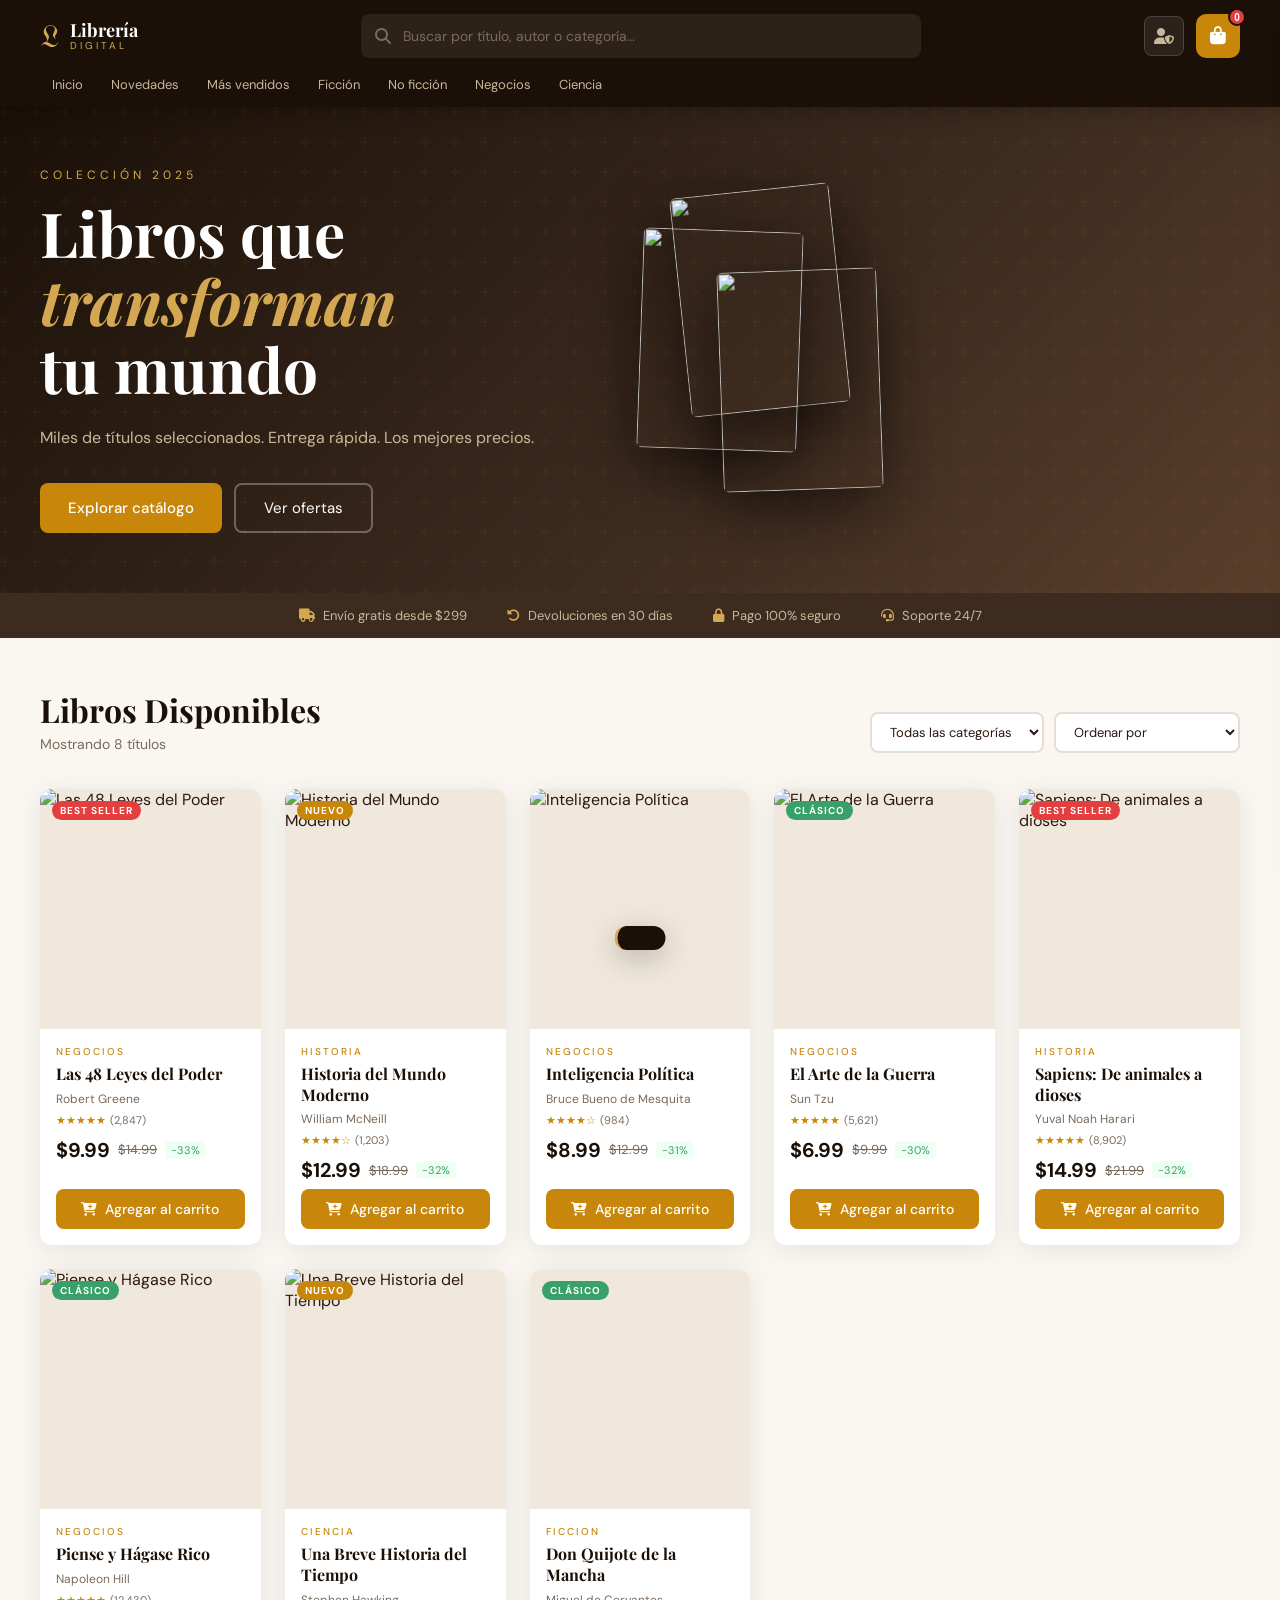
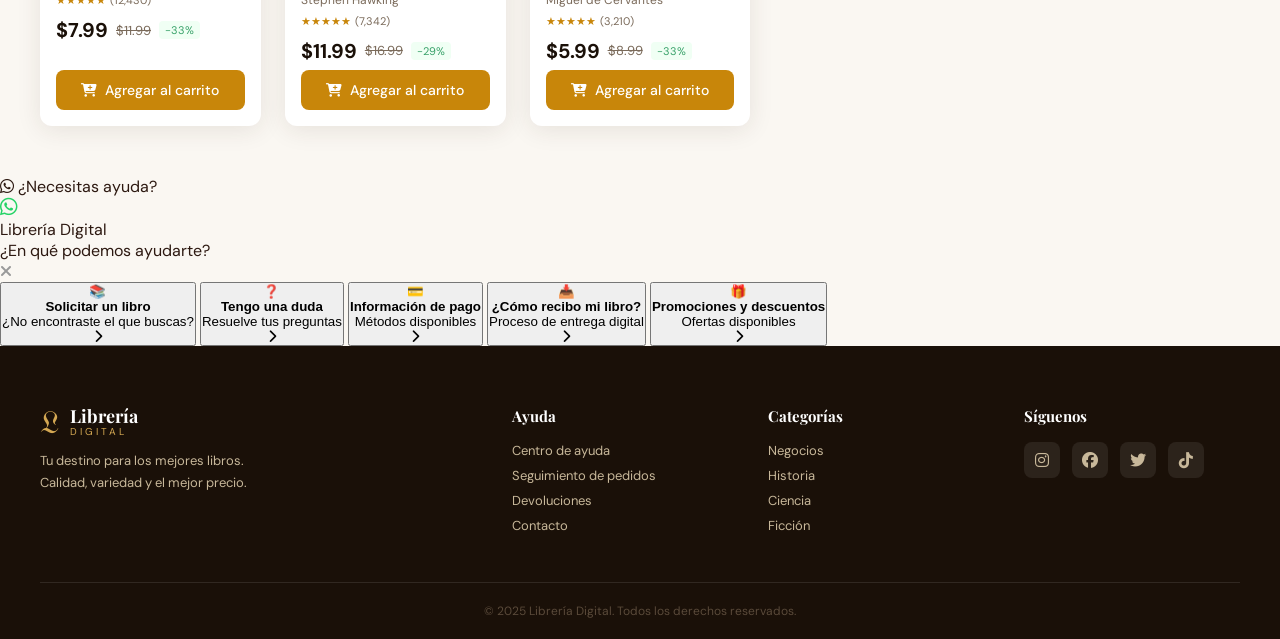
==== index.html @ b7dc89ea "Update index.html" ====
<!DOCTYPE html>
<html lang="es">
<head>
  <meta charset="UTF-8" />
  <meta name="viewport" content="width=device-width, initial-scale=1.0" />
  <title>Librería Digital — Libros Selectos</title>
  <link rel="stylesheet" href="style.css" />
  <link rel="stylesheet" href="https://cdnjs.cloudflare.com/ajax/libs/font-awesome/6.5.0/css/all.min.css" />
  <link href="https://fonts.googleapis.com/css2?family=Playfair+Display:ital,wght@0,400;0,700;1,400&family=DM+Sans:wght@300;400;500&display=swap" rel="stylesheet" />
</head>
<body>

  <!-- HEADER -->
  <header id="header">
    <div class="header-inner">
      <div class="logo">
        <span class="logo-icon">𝔏</span>
        <div class="logo-text">
          <span class="logo-main">Librería</span>
          <span class="logo-sub">Digital</span>
        </div>
      </div>

      <div class="search-bar">
        <i class="fa fa-search search-icon"></i>
        <input type="text" id="searchInput" placeholder="Buscar por título, autor o categoría…" oninput="filtrarLibros()" />
      </div>

      <div class="header-actions">
        <button class="admin-btn" onclick="abrirLogin()" title="Panel Admin">
          <i class="fa fa-user-shield"></i>
        </button>
        <button class="cart-btn" onclick="toggleCarrito()">
          <i class="fa fa-shopping-bag"></i>
          <span class="cart-badge" id="contador">0</span>
        </button>
      </div>
    </div>

    <nav class="nav-bar">
      <a href="#">Inicio</a>
      <a href="#">Novedades</a>
      <a href="#">Más vendidos</a>
      <a href="#">Ficción</a>
      <a href="#">No ficción</a>
      <a href="#">Negocios</a>
      <a href="#">Ciencia</a>
    </nav>
  </header>

  <!-- HERO BANNER -->
  <section class="hero">
    <div class="hero-content">
      <p class="hero-eyebrow">Colección 2025</p>
      <h1 class="hero-title">Libros que<br /><em>transforman</em><br />tu mundo</h1>
      <p class="hero-desc">Miles de títulos seleccionados. Entrega rápida. Los mejores precios.</p>
      <div class="hero-cta">
        <button class="btn-primary" onclick="scrollCatalogo()">Explorar catálogo</button>
        <button class="btn-ghost">Ver ofertas</button>
      </div>
    </div>
    <div class="hero-visual">
      <div class="book-stack">
        <img src="https://images-na.ssl-images-amazon.com/images/I/51NKhnjhpGL.jpg" class="stack-1" alt="" />
        <img src="https://images-na.ssl-images-amazon.com/images/I/41xShlnTZTL.jpg" class="stack-2" alt="" />
        <img src="https://images-na.ssl-images-amazon.com/images/I/41j-s9fHJcL.jpg" class="stack-3" alt="" />
      </div>
    </div>
  </section>

  <!-- BADGES -->
  <div class="badges-bar">
    <div class="badge-item"><i class="fa fa-truck"></i> Envío gratis desde $299</div>
    <div class="badge-item"><i class="fa fa-rotate-left"></i> Devoluciones en 30 días</div>
    <div class="badge-item"><i class="fa fa-lock"></i> Pago 100% seguro</div>
    <div class="badge-item"><i class="fa fa-headset"></i> Soporte 24/7</div>
  </div>

  <!-- CATALOGO -->
  <section class="catalogo" id="catalogo">
    <div class="catalogo-header">
      <div>
        <h2 class="section-title">Libros Disponibles</h2>
        <p class="section-sub" id="resultado-busqueda">Mostrando todos los títulos</p>
      </div>
      <div class="filtros">
        <select onchange="filtrarCategoria(this.value)">
          <option value="all">Todas las categorías</option>
          <option value="negocios">Negocios</option>
          <option value="historia">Historia</option>
          <option value="ciencia">Ciencia</option>
          <option value="ficcion">Ficción</option>
        </select>
        <select onchange="ordenar(this.value)">
          <option value="">Ordenar por</option>
          <option value="precio-asc">Precio: menor a mayor</option>
          <option value="precio-desc">Precio: mayor a menor</option>
          <option value="nombre">Nombre A-Z</option>
        </select>
      </div>
    </div>

    <div class="grid" id="grid-libros">
      <!-- Tarjetas generadas por JS -->
    </div>
  </section>

  <!-- CARRITO LATERAL -->
  <div class="cart-overlay" id="cartOverlay" onclick="toggleCarrito()"></div>
  <aside class="carrito-panel" id="carritoPanel">
    <div class="carrito-header">
      <h3><i class="fa fa-shopping-bag"></i> Tu carrito</h3>
      <button class="close-cart" onclick="toggleCarrito()"><i class="fa fa-times"></i></button>
    </div>
    <div class="carrito-items" id="carritoItems">
      <div class="carrito-vacio">
        <i class="fa fa-book-open"></i>
        <p>Tu carrito está vacío</p>
        <span>Agrega libros para comenzar</span>
      </div>
    </div>
    <div class="carrito-footer" id="carritoFooter" style="display:none">
      <div class="subtotal-row">
        <span>Subtotal</span>
        <span id="subtotal">$0.00</span>
      </div>
      <div class="subtotal-row">
        <span>Envío</span>
        <span id="envio-txt">Gratis</span>
      </div>
      <div class="subtotal-row total-row">
        <span>Total</span>
        <span id="total">$0.00</span>
      </div>
      <button class="btn-checkout" onclick="checkout()">
        Proceder al pago <i class="fa fa-arrow-right"></i>
      </button>
      <button class="btn-vaciar" onclick="vaciarCarrito()">Vaciar carrito</button>
    </div>
  </aside>

  <!-- MODAL VISTA PREVIA LIBRO -->
  <div class="modal-overlay" id="previaOverlay" onclick="cerrarPrevia()"></div>
  <div class="modal previa-modal" id="previaModal">
    <button class="modal-close previa-close" onclick="cerrarPrevia()"><i class="fa fa-times"></i></button>
    <div class="previa-inner">
      <div class="previa-img-col">
        <img id="previa-img" src="" alt="" />
        <div class="previa-badge-wrap" id="previa-badge-wrap"></div>
      </div>
      <div class="previa-info-col">
        <span class="previa-cat" id="previa-cat"></span>
        <h2 class="previa-titulo" id="previa-titulo"></h2>
        <p class="previa-autor" id="previa-autor"></p>
        <div class="previa-estrellas" id="previa-estrellas"></div>
        <div class="previa-precios">
          <span class="precio-actual" id="previa-precio"></span>
          <span class="precio-original" id="previa-precio-orig"></span>
          <span class="precio-ahorro" id="previa-ahorro"></span>
        </div>
        <div class="previa-divider"></div>
        <p class="previa-desc-label"><i class="fa fa-book-open"></i> Acerca de este libro</p>
        <p class="previa-resena" id="previa-resena"></p>
        <div class="previa-acciones">
          <button class="btn-agregar previa-btn-agregar" id="previa-btn-agregar">
            <i class="fa fa-cart-plus"></i> Agregar al carrito
          </button>
          <button class="btn-ghost previa-btn-ayuda" onclick="abrirAyuda()">
            <i class="fab fa-whatsapp"></i> Preguntar por este libro
          </button>
        </div>
        <div class="previa-digital-note">
          <i class="fa fa-bolt"></i> Entrega digital inmediata tras confirmar pago
        </div>
      </div>
    </div>
  </div>

  <!-- BOTÓN FLOTANTE AYUDA -->
  <div class="help-bubble" id="helpBubble" onclick="toggleAyuda()">
    <i class="fab fa-whatsapp"></i>
    <span class="help-label">¿Necesitas ayuda?</span>
  </div>

  <!-- MENÚ AYUDA -->
  <div class="help-menu" id="helpMenu">
    <div class="help-menu-header">
      <i class="fab fa-whatsapp" style="color:#25d366;font-size:20px"></i>
      <div>
        <p class="help-menu-title">Librería Digital</p>
        <p class="help-menu-sub">¿En qué podemos ayudarte?</p>
      </div>
      <button onclick="toggleAyuda()" style="background:none;border:none;cursor:pointer;color:#999;font-size:16px;margin-left:auto"><i class="fa fa-times"></i></button>
    </div>
    <div class="help-opciones">
      <button class="help-opcion" onclick="enviarAyuda('solicitar')">
        <span class="help-opcion-icon">📚</span>
        <div><strong>Solicitar un libro</strong><p>¿No encontraste el que buscas?</p></div>
        <i class="fa fa-chevron-right"></i>
      </button>
      <button class="help-opcion" onclick="enviarAyuda('duda')">
        <span class="help-opcion-icon">❓</span>
        <div><strong>Tengo una duda</strong><p>Resuelve tus preguntas</p></div>
        <i class="fa fa-chevron-right"></i>
      </button>
      <button class="help-opcion" onclick="enviarAyuda('pago')">
        <span class="help-opcion-icon">💳</span>
        <div><strong>Información de pago</strong><p>Métodos disponibles</p></div>
        <i class="fa fa-chevron-right"></i>
      </button>
      <button class="help-opcion" onclick="enviarAyuda('entrega')">
        <span class="help-opcion-icon">📥</span>
        <div><strong>¿Cómo recibo mi libro?</strong><p>Proceso de entrega digital</p></div>
        <i class="fa fa-chevron-right"></i>
      </button>
      <button class="help-opcion" onclick="enviarAyuda('promo')">
        <span class="help-opcion-icon">🎁</span>
        <div><strong>Promociones y descuentos</strong><p>Ofertas disponibles</p></div>
        <i class="fa fa-chevron-right"></i>
      </button>
    </div>
  </div>

  <!-- CHECKOUT MODAL -->
  <div class="modal-overlay" id="checkoutOverlay" onclick="cerrarCheckout()"></div>
  <div class="modal" id="checkoutModal" style="width:440px">
    <div class="modal-header">
      <h3><i class="fab fa-whatsapp" style="color:#25d366"></i> Confirmar pedido</h3>
      <button class="modal-close" onclick="cerrarCheckout()"><i class="fa fa-times"></i></button>
    </div>
    <div class="modal-body">

      <p style="font-size:13px;color:var(--text-muted);margin-bottom:18px">
        Completa tus datos y te enviaremos el pedido por WhatsApp. Nosotros te responderemos con los datos de pago.
      </p>

      <div style="display:flex;flex-direction:column;gap:12px">
        <div class="field-group">
          <label>Tu nombre completo *</label>
          <input type="text" id="co-nombre" placeholder="Ej: Juan García" />
        </div>
        <div class="field-group">
          <label>Tu número de WhatsApp *</label>
          <input type="tel" id="co-telefono" placeholder="Ej: 5512345678" />
        </div>
        <div class="field-group">
          <label>Ciudad / Estado</label>
          <input type="text" id="co-ciudad" placeholder="Ej: Ciudad de México" />
        </div>
        <div class="field-group">
          <label>Nota adicional (opcional)</label>
          <input type="text" id="co-nota" placeholder="Ej: Envío urgente, etc." />
        </div>
      </div>

      <!-- Resumen rápido -->
      <div class="checkout-resumen" id="checkout-resumen"></div>

      <p id="co-error" style="display:none;color:#e53e3e;font-size:13px;margin-top:8px">
        <i class="fa fa-circle-exclamation"></i> Por favor completa tu nombre y WhatsApp
      </p>

      <button class="btn-whatsapp" onclick="enviarPedidoWhatsapp()">
        <i class="fab fa-whatsapp"></i> Enviar pedido por WhatsApp
      </button>
      <p style="font-size:11px;color:var(--text-muted);text-align:center;margin-top:8px">
        Se abrirá WhatsApp con tu pedido listo para enviar
      </p>
    </div>
  </div>

  <!-- LOGIN ADMIN -->
  <div class="modal-overlay" id="loginOverlay" onclick="cerrarLogin()"></div>
  <div class="modal" id="loginModal">
    <div class="modal-header">
      <h3><i class="fa fa-lock"></i> Acceso Administrador</h3>
      <button class="modal-close" onclick="cerrarLogin()"><i class="fa fa-times"></i></button>
    </div>
    <div class="modal-body">
      <div class="field-group">
        <label>Contraseña</label>
        <input type="password" id="adminPass" placeholder="Ingresa la contraseña" onkeydown="if(event.key==='Enter') verificarLogin()" />
        <p class="login-hint">Contraseña por defecto: <strong>admin123</strong></p>
      </div>
      <p class="login-error" id="loginError" style="display:none"><i class="fa fa-circle-exclamation"></i> Contraseña incorrecta</p>
      <button class="btn-primary" style="width:100%;margin-top:8px" onclick="verificarLogin()">
        <i class="fa fa-unlock"></i> Entrar al panel
      </button>
    </div>
  </div>

  <!-- PANEL ADMIN -->
  <div class="modal-overlay" id="adminOverlay" onclick="cerrarAdmin()"></div>
  <div class="admin-panel" id="adminPanel">
    <div class="admin-header">
      <div class="admin-title">
        <i class="fa fa-user-shield"></i>
        <div>
          <h2>Panel de Administración</h2>
          <p>Gestiona tu catálogo de libros</p>
        </div>
      </div>
      <button class="modal-close light" onclick="cerrarAdmin()"><i class="fa fa-times"></i></button>
    </div>
    <div class="admin-body">

      <div class="admin-stats">
        <div class="stat-card"><i class="fa fa-book"></i><div><span id="stat-total">0</span><p>Libros totales</p></div></div>
        <div class="stat-card"><i class="fa fa-tag"></i><div><span id="stat-precio">$0</span><p>Precio promedio</p></div></div>
        <div class="stat-card"><i class="fa fa-list"></i><div><span id="stat-cats">0</span><p>Categorías</p></div></div>
      </div>

      <div class="admin-form-section">
        <h3 id="form-titulo-admin"><i class="fa fa-plus-circle"></i> Agregar nuevo libro</h3>
        <div class="admin-form">
          <input type="hidden" id="edit-id" value="" />
          <div class="form-row">
            <div class="field-group"><label>Título *</label><input type="text" id="f-titulo" placeholder="Ej: Atomic Habits" /></div>
            <div class="field-group"><label>Autor *</label><input type="text" id="f-autor" placeholder="Ej: James Clear" /></div>
          </div>
          <div class="form-row">
            <div class="field-group"><label>Precio con descuento *</label><input type="number" id="f-precio" placeholder="9.99" step="0.01" min="0" /></div>
            <div class="field-group"><label>Precio original (tachado)</label><input type="number" id="f-precioOriginal" placeholder="14.99" step="0.01" min="0" /></div>
          </div>
          <div class="form-row">
            <div class="field-group"><label>Categoría *</label>
              <select id="f-categoria">
                <option value="negocios">Negocios</option>
                <option value="historia">Historia</option>
                <option value="ciencia">Ciencia</option>
                <option value="ficcion">Ficción</option>
              </select>
            </div>
            <div class="field-group"><label>Estrellas (1–5)</label><input type="number" id="f-estrellas" placeholder="5" min="1" max="5" /></div>
            <div class="field-group"><label>Número de reseñas</label><input type="number" id="f-reseñas" placeholder="1000" min="0" /></div>
          </div>
          <div class="form-row">
            <div class="field-group" style="flex:2"><label>URL de imagen *</label><input type="text" id="f-img" placeholder="https://..." oninput="previewImg()" /></div>
            <div class="field-group"><label>Badge</label>
              <select id="f-badge">
                <option value="">Sin badge</option>
                <option value="bestseller">Best Seller</option>
                <option value="new">Nuevo</option>
                <option value="best">Clásico</option>
              </select>
            </div>
          </div>
          <div class="field-group">
            <label>Reseña / Descripción del libro</label>
            <textarea id="f-resena" placeholder="Breve descripción de qué trata el libro (2-4 líneas)..." rows="3" style="padding:10px 14px;border:2px solid var(--border);border-radius:8px;font-family:'DM Sans',sans-serif;font-size:14px;resize:vertical;transition:border .2s;color:var(--text);" onfocus="this.style.borderColor='var(--amber)'" onblur="this.style.borderColor='var(--border)'"></textarea>
          </div>
          <div class="form-preview">
            <img id="img-preview" src="" alt="" style="display:none" />
            <span id="img-preview-placeholder"><i class="fa fa-image"></i> Vista previa de imagen</span>
          </div>
          <div class="form-actions">
            <button class="btn-save" onclick="guardarLibro()"><i class="fa fa-floppy-disk"></i> Guardar libro</button>
            <button class="btn-cancel-form" id="btn-cancel-form" onclick="cancelarEdicion()" style="display:none"><i class="fa fa-ban"></i> Cancelar edición</button>
          </div>
        </div>
      </div>

      <div class="admin-table-section">
        <div class="admin-table-header">
          <h3><i class="fa fa-table-list"></i> Libros en catálogo</h3>
          <input type="text" id="admin-search" placeholder="Buscar en catálogo..." oninput="renderTablaAdmin()" />
        </div>
        <div class="table-wrap">
          <table class="admin-table">
            <thead><tr><th>Portada</th><th>Título / Autor</th><th>Categoría</th><th>Precio</th><th>⭐</th><th>Acciones</th></tr></thead>
            <tbody id="admin-tbody"></tbody>
          </table>
        </div>
      </div>

    </div>
  </div>

  <!-- TOAST -->
  <div class="toast" id="toast"></div>

  <!-- FOOTER -->
  <footer>
    <div class="footer-inner">
      <div class="footer-col">
        <div class="logo">
          <span class="logo-icon">𝔏</span>
          <div class="logo-text">
            <span class="logo-main">Librería</span>
            <span class="logo-sub">Digital</span>
          </div>
        </div>
        <p>Tu destino para los mejores libros. Calidad, variedad y el mejor precio.</p>
      </div>
      <div class="footer-col">
        <h4>Ayuda</h4>
        <a href="#">Centro de ayuda</a>
        <a href="#">Seguimiento de pedidos</a>
        <a href="#">Devoluciones</a>
        <a href="#">Contacto</a>
      </div>
      <div class="footer-col">
        <h4>Categorías</h4>
        <a href="#">Negocios</a>
        <a href="#">Historia</a>
        <a href="#">Ciencia</a>
        <a href="#">Ficción</a>
      </div>
      <div class="footer-col">
        <h4>Síguenos</h4>
        <div class="social-links">
          <a href="#"><i class="fab fa-instagram"></i></a>
          <a href="#"><i class="fab fa-facebook"></i></a>
          <a href="#"><i class="fab fa-twitter"></i></a>
          <a href="#"><i class="fab fa-tiktok"></i></a>
        </div>
      </div>
    </div>
    <div class="footer-bottom">
      <p>© 2025 Librería Digital. Todos los derechos reservados.</p>
    </div>
  </footer>

  <script src="script.js"></script>
</body>
</html>
---- style.css ----
/* ===== VARIABLES ===== */
:root {
  --cream: #faf7f2;
  --dark: #1a1008;
  --brown: #3d2b1f;
  --amber: #c8860a;
  --amber-light: #f0a830;
  --gold: #d4a853;
  --text: #2c1810;
  --text-muted: #7a6a5a;
  --card-bg: #ffffff;
  --border: #e8ddd0;
  --shadow: 0 4px 24px rgba(61,43,31,0.10);
  --shadow-hover: 0 12px 40px rgba(61,43,31,0.18);
  --radius: 12px;
  --header-h: 110px;
}

/* ===== RESET ===== */
*, *::before, *::after { box-sizing: border-box; margin: 0; padding: 0; }
html { scroll-behavior: smooth; }

body {
  font-family: 'DM Sans', sans-serif;
  background: var(--cream);
  color: var(--text);
  min-height: 100vh;
}

/* ===== HEADER ===== */
#header {
  position: sticky;
  top: 0;
  z-index: 100;
  background: var(--dark);
  box-shadow: 0 2px 20px rgba(0,0,0,0.3);
}

.header-inner {
  display: flex;
  align-items: center;
  gap: 20px;
  padding: 14px 40px;
}

.logo {
  display: flex;
  align-items: center;
  gap: 10px;
  text-decoration: none;
  flex-shrink: 0;
}

.logo-icon {
  font-size: 32px;
  color: var(--gold);
  line-height: 1;
}

.logo-text {
  display: flex;
  flex-direction: column;
  line-height: 1.1;
}

.logo-main {
  font-family: 'Playfair Display', serif;
  font-size: 18px;
  color: white;
  font-weight: 700;
}

.logo-sub {
  font-size: 10px;
  color: var(--gold);
  letter-spacing: 3px;
  text-transform: uppercase;
}

.search-bar {
  flex: 1;
  position: relative;
  max-width: 560px;
  margin: 0 auto;
}

.search-icon {
  position: absolute;
  left: 14px;
  top: 50%;
  transform: translateY(-50%);
  color: var(--text-muted);
}

.search-bar input {
  width: 100%;
  padding: 11px 16px 11px 40px;
  border-radius: 8px;
  border: 2px solid transparent;
  background: #2c2218;
  color: white;
  font-family: 'DM Sans', sans-serif;
  font-size: 14px;
  transition: all .2s;
}

.search-bar input::placeholder { color: #7a6a5a; }
.search-bar input:focus {
  outline: none;
  border-color: var(--gold);
  background: #1a1008;
}

.header-actions { display: flex; align-items: center; gap: 12px; flex-shrink: 0; }

.cart-btn {
  position: relative;
  background: var(--amber);
  border: none;
  color: white;
  width: 44px;
  height: 44px;
  border-radius: 10px;
  cursor: pointer;
  font-size: 18px;
  display: flex;
  align-items: center;
  justify-content: center;
  transition: background .2s, transform .15s;
}
.cart-btn:hover { background: var(--amber-light); transform: scale(1.05); }

.cart-badge {
  position: absolute;
  top: -6px;
  right: -6px;
  background: #e53e3e;
  color: white;
  font-size: 10px;
  font-weight: 700;
  width: 18px;
  height: 18px;
  border-radius: 50%;
  display: flex;
  align-items: center;
  justify-content: center;
  border: 2px solid var(--dark);
  transition: transform .2s;
}

.cart-badge.pop { animation: pop .3s ease; }
@keyframes pop { 0%{transform:scale(1)} 50%{transform:scale(1.5)} 100%{transform:scale(1)} }

.nav-bar {
  display: flex;
  gap: 4px;
  padding: 0 40px 10px;
  overflow-x: auto;
}
.nav-bar::-webkit-scrollbar { display: none; }
.nav-bar a {
  color: #c8b89a;
  text-decoration: none;
  font-size: 13px;
  padding: 4px 12px;
  border-radius: 20px;
  white-space: nowrap;
  transition: all .2s;
}
.nav-bar a:hover { color: white; background: rgba(255,255,255,.1); }

/* ===== HERO ===== */
.hero {
  background: linear-gradient(135deg, #1a1008 0%, #3d2b1f 60%, #5a3e2b 100%);
  min-height: 480px;
  display: flex;
  align-items: center;
  padding: 60px 40px;
  gap: 60px;
  overflow: hidden;
  position: relative;
}

.hero::before {
  content: '';
  position: absolute;
  inset: 0;
  background: url("data:image/svg+xml,%3Csvg width='60' height='60' viewBox='0 0 60 60' xmlns='http://www.w3.org/2000/svg'%3E%3Cg fill='none' fill-rule='evenodd'%3E%3Cg fill='%23c8860a' fill-opacity='0.05'%3E%3Cpath d='M36 34v-4h-2v4h-4v2h4v4h2v-4h4v-2h-4zm0-30V0h-2v4h-4v2h4v4h2V6h4V4h-4zM6 34v-4H4v4H0v2h4v4h2v-4h4v-2H6zM6 4V0H4v4H0v2h4v4h2V6h4V4H6z'/%3E%3C/g%3E%3C/g%3E%3C/svg%3E");
}

.hero-content { flex: 1; max-width: 520px; position: relative; }

.hero-eyebrow {
  font-size: 12px;
  letter-spacing: 4px;
  text-transform: uppercase;
  color: var(--gold);
  margin-bottom: 16px;
}

.hero-title {
  font-family: 'Playfair Display', serif;
  font-size: clamp(38px, 5vw, 62px);
  color: white;
  line-height: 1.1;
  margin-bottom: 20px;
}
.hero-title em { color: var(--gold); font-style: italic; }

.hero-desc {
  color: #c8b89a;
  font-size: 16px;
  line-height: 1.7;
  margin-bottom: 32px;
}

.hero-cta { display: flex; gap: 12px; flex-wrap: wrap; }

.btn-primary {
  background: var(--amber);
  color: white;
  border: none;
  padding: 13px 28px;
  border-radius: 8px;
  font-size: 15px;
  font-family: 'DM Sans', sans-serif;
  font-weight: 500;
  cursor: pointer;
  transition: all .2s;
}
.btn-primary:hover { background: var(--amber-light); transform: translateY(-2px); }

.btn-ghost {
  background: transparent;
  color: white;
  border: 2px solid rgba(255,255,255,.3);
  padding: 13px 28px;
  border-radius: 8px;
  font-size: 15px;
  font-family: 'DM Sans', sans-serif;
  cursor: pointer;
  transition: all .2s;
}
.btn-ghost:hover { border-color: white; background: rgba(255,255,255,.05); }

.hero-visual { flex-shrink: 0; position: relative; width: 280px; height: 320px; }

.book-stack img {
  position: absolute;
  width: 160px;
  height: 220px;
  object-fit: cover;
  border-radius: 6px;
  box-shadow: 0 20px 60px rgba(0,0,0,.5);
  transition: transform .4s;
}
.stack-1 { top: 0; left: 60px; transform: rotate(-6deg); z-index: 1; }
.stack-2 { top: 40px; left: 20px; transform: rotate(2deg); z-index: 2; }
.stack-3 { top: 80px; left: 100px; transform: rotate(-2deg); z-index: 3; }
.hero-visual:hover .stack-1 { transform: rotate(-12deg) translateX(-10px); }
.hero-visual:hover .stack-3 { transform: rotate(4deg) translateX(10px); }

/* ===== BADGES BAR ===== */
.badges-bar {
  background: var(--brown);
  display: flex;
  justify-content: center;
  gap: 40px;
  padding: 14px 40px;
  flex-wrap: wrap;
}
.badge-item {
  color: #c8b89a;
  font-size: 13px;
  display: flex;
  align-items: center;
  gap: 8px;
}
.badge-item i { color: var(--gold); }

/* ===== CATALOGO ===== */
.catalogo { padding: 50px 40px; }

.catalogo-header {
  display: flex;
  justify-content: space-between;
  align-items: flex-end;
  margin-bottom: 36px;
  flex-wrap: wrap;
  gap: 16px;
}

.section-title {
  font-family: 'Playfair Display', serif;
  font-size: 32px;
  color: var(--dark);
  margin-bottom: 4px;
}
.section-sub { color: var(--text-muted); font-size: 14px; }

.filtros {
  display: flex;
  gap: 10px;
  flex-wrap: wrap;
}
.filtros select {
  padding: 9px 14px;
  border-radius: 8px;
  border: 2px solid var(--border);
  background: white;
  font-family: 'DM Sans', sans-serif;
  font-size: 13px;
  color: var(--text);
  cursor: pointer;
  transition: border .2s;
}
.filtros select:focus { outline: none; border-color: var(--amber); }

/* ===== GRID LIBROS ===== */
.grid {
  display: grid;
  grid-template-columns: repeat(auto-fill, minmax(210px, 1fr));
  gap: 24px;
}

.libro {
  background: var(--card-bg);
  border-radius: var(--radius);
  overflow: hidden;
  box-shadow: var(--shadow);
  transition: transform .3s, box-shadow .3s;
  display: flex;
  flex-direction: column;
  position: relative;
}
.libro:hover { transform: translateY(-6px); box-shadow: var(--shadow-hover); }

.libro-badge {
  position: absolute;
  top: 12px;
  left: 12px;
  background: #e53e3e;
  color: white;
  font-size: 10px;
  font-weight: 700;
  padding: 3px 8px;
  border-radius: 20px;
  letter-spacing: 1px;
  text-transform: uppercase;
  z-index: 2;
}
.libro-badge.new { background: var(--amber); }
.libro-badge.best { background: #38a169; }

.libro-img-wrap {
  position: relative;
  overflow: hidden;
  background: #f0e8dc;
  height: 240px;
}
.libro-img-wrap img {
  width: 100%;
  height: 100%;
  object-fit: cover;
  transition: transform .4s;
}
.libro:hover .libro-img-wrap img { transform: scale(1.05); }

.libro-quick {
  position: absolute;
  bottom: -40px;
  left: 0; right: 0;
  display: flex;
  justify-content: center;
  transition: bottom .3s;
}
.libro:hover .libro-quick { bottom: 10px; }
.libro-quick button {
  background: rgba(26,16,8,.85);
  color: white;
  border: none;
  padding: 7px 16px;
  border-radius: 20px;
  font-size: 12px;
  cursor: pointer;
  backdrop-filter: blur(4px);
  font-family: 'DM Sans', sans-serif;
}

.libro-info {
  padding: 16px;
  flex: 1;
  display: flex;
  flex-direction: column;
  gap: 6px;
}

.libro-cat {
  font-size: 10px;
  letter-spacing: 2px;
  text-transform: uppercase;
  color: var(--amber);
  font-weight: 500;
}

.libro-titulo {
  font-family: 'Playfair Display', serif;
  font-size: 16px;
  color: var(--dark);
  line-height: 1.3;
  font-weight: 700;
}

.libro-autor {
  font-size: 12px;
  color: var(--text-muted);
}

.libro-estrellas {
  color: var(--amber);
  font-size: 11px;
  display: flex;
  align-items: center;
  gap: 4px;
}
.libro-estrellas span { color: var(--text-muted); font-size: 11px; }

.libro-precio-row {
  display: flex;
  align-items: center;
  gap: 8px;
  margin-top: 4px;
}
.precio-actual {
  font-size: 20px;
  font-weight: 700;
  color: var(--dark);
}
.precio-original {
  font-size: 13px;
  color: var(--text-muted);
  text-decoration: line-through;
}
.precio-ahorro {
  font-size: 11px;
  color: #38a169;
  background: #f0fff4;
  padding: 2px 6px;
  border-radius: 4px;
}

.btn-agregar {
  width: 100%;
  background: var(--amber);
  color: white;
  border: none;
  padding: 11px;
  border-radius: 8px;
  font-size: 14px;
  font-family: 'DM Sans', sans-serif;
  font-weight: 500;
  cursor: pointer;
  margin-top: auto;
  display: flex;
  align-items: center;
  justify-content: center;
  gap: 8px;
  transition: background .2s, transform .15s;
}
.btn-agregar:hover { background: #e08a0a; transform: translateY(-1px); }
.btn-agregar.added {
  background: #38a169;
  animation: pulse .3s ease;
}
@keyframes pulse { 0%{transform:scale(1)} 50%{transform:scale(.97)} 100%{transform:scale(1)} }

/* ===== CARRITO LATERAL ===== */
.cart-overlay {
  position: fixed;
  inset: 0;
  background: rgba(0,0,0,0.5);
  z-index: 200;
  opacity: 0;
  pointer-events: none;
  transition: opacity .3s;
}
.cart-overlay.active { opacity: 1; pointer-events: all; }

.carrito-panel {
  position: fixed;
  top: 0; right: 0;
  width: 400px;
  max-width: 100vw;
  height: 100vh;
  background: white;
  z-index: 201;
  transform: translateX(110%);
  transition: transform .35s cubic-bezier(.4,0,.2,1);
  display: flex;
  flex-direction: column;
  box-shadow: -8px 0 40px rgba(0,0,0,.15);
}
.carrito-panel.open { transform: translateX(0); }

.carrito-header {
  padding: 20px 24px;
  display: flex;
  align-items: center;
  justify-content: space-between;
  border-bottom: 1px solid var(--border);
  background: var(--dark);
  color: white;
}
.carrito-header h3 {
  font-family: 'Playfair Display', serif;
  font-size: 18px;
  display: flex;
  align-items: center;
  gap: 10px;
}
.carrito-header h3 i { color: var(--gold); }
.close-cart {
  background: none;
  border: none;
  color: #c8b89a;
  font-size: 18px;
  cursor: pointer;
  padding: 4px 8px;
  border-radius: 6px;
  transition: all .2s;
}
.close-cart:hover { color: white; background: rgba(255,255,255,.1); }

.carrito-items {
  flex: 1;
  overflow-y: auto;
  padding: 16px;
}
.carrito-items::-webkit-scrollbar { width: 4px; }
.carrito-items::-webkit-scrollbar-thumb { background: var(--border); border-radius: 2px; }

.carrito-vacio {
  text-align: center;
  padding: 60px 20px;
  color: var(--text-muted);
}
.carrito-vacio i { font-size: 48px; color: var(--border); margin-bottom: 16px; display: block; }
.carrito-vacio p { font-family: 'Playfair Display', serif; font-size: 18px; margin-bottom: 6px; color: var(--text); }

.cart-item {
  display: flex;
  gap: 12px;
  padding: 14px 0;
  border-bottom: 1px solid var(--border);
  animation: fadeIn .25s ease;
}
@keyframes fadeIn { from{opacity:0;transform:translateY(8px)} to{opacity:1;transform:translateY(0)} }

.cart-item-img {
  width: 60px;
  height: 80px;
  object-fit: cover;
  border-radius: 6px;
  flex-shrink: 0;
  background: #f0e8dc;
}
.cart-item-info { flex: 1; }
.cart-item-titulo {
  font-family: 'Playfair Display', serif;
  font-size: 14px;
  margin-bottom: 4px;
  line-height: 1.3;
}
.cart-item-precio { color: var(--amber); font-weight: 700; font-size: 15px; }

.cart-item-controls {
  display: flex;
  align-items: center;
  gap: 8px;
  margin-top: 8px;
}
.qty-btn {
  width: 26px; height: 26px;
  border-radius: 6px;
  border: 2px solid var(--border);
  background: white;
  cursor: pointer;
  font-size: 14px;
  display: flex;
  align-items: center;
  justify-content: center;
  transition: all .15s;
  color: var(--text);
}
.qty-btn:hover { border-color: var(--amber); color: var(--amber); }
.qty-num { font-weight: 700; min-width: 20px; text-align: center; font-size: 14px; }
.remove-btn {
  margin-left: auto;
  background: none;
  border: none;
  color: #e53e3e;
  cursor: pointer;
  font-size: 13px;
  padding: 4px;
  border-radius: 4px;
  transition: background .15s;
}
.remove-btn:hover { background: #fff5f5; }

.carrito-footer {
  padding: 20px 24px;
  border-top: 2px solid var(--border);
  background: var(--cream);
}
.subtotal-row {
  display: flex;
  justify-content: space-between;
  font-size: 14px;
  margin-bottom: 8px;
  color: var(--text-muted);
}
.total-row {
  font-size: 18px;
  font-weight: 700;
  color: var(--dark);
  margin-top: 10px;
  padding-top: 10px;
  border-top: 1px solid var(--border);
}
.btn-checkout {
  width: 100%;
  background: var(--dark);
  color: white;
  border: none;
  padding: 14px;
  border-radius: 10px;
  font-size: 15px;
  font-family: 'DM Sans', sans-serif;
  font-weight: 600;
  cursor: pointer;
  margin-top: 16px;
  display: flex;
  align-items: center;
  justify-content: center;
  gap: 10px;
  transition: background .2s;
}
.btn-checkout:hover { background: var(--brown); }
.btn-vaciar {
  width: 100%;
  background: transparent;
  color: #e53e3e;
  border: 1px solid #fed7d7;
  padding: 10px;
  border-radius: 8px;
  font-size: 13px;
  font-family: 'DM Sans', sans-serif;
  cursor: pointer;
  margin-top: 8px;
  transition: background .2s;
}
.btn-vaciar:hover { background: #fff5f5; }

/* ===== TOAST ===== */
.toast {
  position: fixed;
  bottom: 30px;
  left: 50%;
  transform: translateX(-50%) translateY(80px);
  background: var(--dark);
  color: white;
  padding: 12px 24px;
  border-radius: 30px;
  font-size: 14px;
  box-shadow: 0 8px 30px rgba(0,0,0,.25);
  z-index: 300;
  transition: transform .3s cubic-bezier(.4,0,.2,1);
  display: flex;
  align-items: center;
  gap: 8px;
  white-space: nowrap;
  border-left: 3px solid var(--gold);
}
.toast.show { transform: translateX(-50%) translateY(0); }

/* ===== FOOTER ===== */
footer { background: var(--dark); color: #c8b89a; padding: 60px 40px 0; }
.footer-inner {
  display: grid;
  grid-template-columns: 2fr 1fr 1fr 1fr;
  gap: 40px;
  padding-bottom: 40px;
  border-bottom: 1px solid rgba(255,255,255,.1);
}
.footer-col p { font-size: 13px; line-height: 1.7; margin-top: 12px; max-width: 240px; }
.footer-col h4 {
  font-family: 'Playfair Display', serif;
  color: white;
  margin-bottom: 16px;
  font-size: 15px;
}
.footer-col a {
  display: block;
  color: #c8b89a;
  text-decoration: none;
  font-size: 13px;
  margin-bottom: 8px;
  transition: color .2s;
}
.footer-col a:hover { color: var(--gold); }
.social-links { display: flex; gap: 12px; }
.social-links a {
  width: 36px; height: 36px;
  border-radius: 8px;
  background: rgba(255,255,255,.08);
  display: flex; align-items: center; justify-content: center;
  font-size: 16px;
  transition: background .2s, color .2s;
}
.social-links a:hover { background: var(--amber); color: white; }
.footer-bottom {
  text-align: center;
  padding: 20px;
  font-size: 12px;
  color: #5a4a3a;
}

/* ===== NO RESULTS ===== */
.no-results {
  grid-column: 1/-1;
  text-align: center;
  padding: 60px;
  color: var(--text-muted);
}
.no-results i { font-size: 40px; margin-bottom: 12px; color: var(--border); display: block; }

/* ===== RESPONSIVE ===== */
@media (max-width: 900px) {
  .hero { flex-direction: column; padding: 40px 24px; text-align: center; }
  .hero-visual { display: none; }
  .footer-inner { grid-template-columns: 1fr 1fr; }
  .header-inner { padding: 12px 20px; }
  .catalogo { padding: 30px 20px; }
  .nav-bar { padding: 0 20px 10px; }
  .badges-bar { gap: 20px; }
}
@media (max-width: 560px) {
  .search-bar input { font-size: 13px; }
  .grid { grid-template-columns: repeat(auto-fill, minmax(160px, 1fr)); gap: 14px; }
  .footer-inner { grid-template-columns: 1fr; }
  .carrito-panel { width: 100vw; }
  .hero-title { font-size: 32px; }
  .catalogo-header { flex-direction: column; align-items: flex-start; }
}

/* ===== ADMIN BUTTON ===== */
.admin-btn {
  background: rgba(255,255,255,.08);
  border: 1px solid rgba(255,255,255,.15);
  color: #c8b89a;
  width: 40px; height: 40px;
  border-radius: 8px;
  cursor: pointer;
  font-size: 16px;
  display: flex; align-items: center; justify-content: center;
  transition: all .2s;
}
.admin-btn:hover { background: var(--amber); color: white; border-color: var(--amber); }

/* ===== MODALS BASE ===== */
.modal-overlay {
  position: fixed; inset: 0;
  background: rgba(0,0,0,.6);
  z-index: 300;
  opacity: 0; pointer-events: none;
  transition: opacity .3s;
  backdrop-filter: blur(3px);
}
.modal-overlay.active { opacity: 1; pointer-events: all; }

/* ===== LOGIN MODAL ===== */
.modal {
  position: fixed;
  top: 50%; left: 50%;
  transform: translate(-50%, -60%);
  width: 360px; max-width: 95vw;
  background: white;
  border-radius: 16px;
  z-index: 301;
  opacity: 0; pointer-events: none;
  transition: all .35s cubic-bezier(.4,0,.2,1);
  box-shadow: 0 24px 80px rgba(0,0,0,.25);
}
.modal.open { opacity: 1; pointer-events: all; transform: translate(-50%,-50%); }

.modal-header {
  padding: 20px 24px;
  background: var(--dark);
  border-radius: 16px 16px 0 0;
  display: flex; align-items: center; justify-content: space-between;
  color: white;
}
.modal-header h3 { font-family: 'Playfair Display', serif; font-size: 17px; display: flex; align-items: center; gap: 10px; }
.modal-header h3 i { color: var(--gold); }
.modal-close {
  background: rgba(255,255,255,.1); border: none; color: #c8b89a;
  width: 30px; height: 30px; border-radius: 6px; cursor: pointer; font-size: 14px;
  display: flex; align-items: center; justify-content: center; transition: all .2s;
}
.modal-close:hover { background: rgba(255,255,255,.2); color: white; }
.modal-close.light { background: rgba(255,255,255,.1); color: #c8b89a; }

.modal-body { padding: 24px; }

.field-group { display: flex; flex-direction: column; gap: 6px; flex: 1; }
.field-group label { font-size: 12px; font-weight: 600; color: var(--text-muted); letter-spacing: .5px; text-transform: uppercase; }
.field-group input, .field-group select {
  padding: 10px 14px;
  border: 2px solid var(--border);
  border-radius: 8px;
  font-family: 'DM Sans', sans-serif;
  font-size: 14px;
  color: var(--text);
  background: white;
  transition: border .2s;
}
.field-group input:focus, .field-group select:focus { outline: none; border-color: var(--amber); }
.field-group input.error { border-color: #e53e3e; }

.login-hint { font-size: 12px; color: var(--text-muted); margin-top: 2px; }
.login-hint strong { color: var(--amber); }
.login-error { color: #e53e3e; font-size: 13px; display: flex; align-items: center; gap: 6px; margin-top: 8px; }

/* ===== ADMIN PANEL ===== */
.admin-panel {
  position: fixed;
  inset: 0;
  background: #f8f5f0;
  z-index: 301;
  opacity: 0; pointer-events: none;
  transform: translateY(30px);
  transition: all .35s cubic-bezier(.4,0,.2,1);
  display: flex; flex-direction: column;
  overflow: hidden;
}
.admin-panel.open { opacity: 1; pointer-events: all; transform: translateY(0); }

.admin-header {
  background: var(--dark);
  padding: 18px 32px;
  display: flex; align-items: center; justify-content: space-between;
  flex-shrink: 0;
}
.admin-title { display: flex; align-items: center; gap: 16px; }
.admin-title > i { font-size: 28px; color: var(--gold); }
.admin-title h2 { font-family: 'Playfair Display', serif; color: white; font-size: 20px; margin-bottom: 2px; }
.admin-title p { color: #7a6a5a; font-size: 12px; }

.admin-body { flex: 1; overflow-y: auto; padding: 28px 32px; display: flex; flex-direction: column; gap: 28px; }
.admin-body::-webkit-scrollbar { width: 6px; }
.admin-body::-webkit-scrollbar-thumb { background: var(--border); border-radius: 3px; }

/* STATS */
.admin-stats { display: grid; grid-template-columns: repeat(3, 1fr); gap: 16px; }
.stat-card {
  background: white;
  border-radius: 12px;
  padding: 20px;
  display: flex; align-items: center; gap: 16px;
  box-shadow: var(--shadow);
  border-left: 4px solid var(--amber);
}
.stat-card > i { font-size: 24px; color: var(--amber); }
.stat-card span { font-size: 26px; font-weight: 700; color: var(--dark); display: block; font-family: 'Playfair Display', serif; }
.stat-card p { font-size: 12px; color: var(--text-muted); margin-top: 2px; }

/* FORM SECTION */
.admin-form-section {
  background: white;
  border-radius: 14px;
  padding: 24px;
  box-shadow: var(--shadow);
}
.admin-form-section h3 {
  font-family: 'Playfair Display', serif;
  font-size: 18px;
  margin-bottom: 20px;
  display: flex; align-items: center; gap: 10px;
  color: var(--dark);
}
.admin-form-section h3 i { color: var(--amber); }
.admin-form { display: flex; flex-direction: column; gap: 14px; }
.form-row { display: flex; gap: 14px; flex-wrap: wrap; }
.form-row .field-group { min-width: 160px; }

.form-preview {
  border: 2px dashed var(--border);
  border-radius: 10px;
  height: 100px;
  display: flex; align-items: center; justify-content: center;
  overflow: hidden;
  background: #faf7f2;
  transition: border .2s;
}
.form-preview img { width: 100%; height: 100%; object-fit: contain; }
#img-preview-placeholder { color: var(--text-muted); font-size: 14px; display: flex; align-items: center; gap: 8px; }
#img-preview-placeholder i { font-size: 20px; color: var(--border); }

.form-actions { display: flex; gap: 10px; }
.btn-save {
  background: var(--dark);
  color: white; border: none;
  padding: 12px 24px;
  border-radius: 8px;
  font-size: 14px; font-family: 'DM Sans', sans-serif; font-weight: 600;
  cursor: pointer;
  display: flex; align-items: center; gap: 8px;
  transition: background .2s;
}
.btn-save:hover { background: var(--brown); }
.btn-cancel-form {
  background: transparent; color: #e53e3e;
  border: 2px solid #fed7d7;
  padding: 12px 20px; border-radius: 8px;
  font-size: 14px; font-family: 'DM Sans', sans-serif;
  cursor: pointer; display: flex; align-items: center; gap: 8px;
  transition: background .2s;
}
.btn-cancel-form:hover { background: #fff5f5; }

/* TABLE */
.admin-table-section {
  background: white;
  border-radius: 14px;
  padding: 24px;
  box-shadow: var(--shadow);
}
.admin-table-header {
  display: flex; align-items: center; justify-content: space-between;
  margin-bottom: 20px; gap: 16px; flex-wrap: wrap;
}
.admin-table-header h3 { font-family: 'Playfair Display', serif; font-size: 18px; color: var(--dark); display: flex; align-items: center; gap: 10px; }
.admin-table-header h3 i { color: var(--amber); }
.admin-table-header input { padding: 9px 14px; border: 2px solid var(--border); border-radius: 8px; font-family: 'DM Sans', sans-serif; font-size: 13px; width: 220px; transition: border .2s; }
.admin-table-header input:focus { outline: none; border-color: var(--amber); }

.table-wrap { overflow-x: auto; }
.admin-table { width: 100%; border-collapse: collapse; font-size: 14px; }
.admin-table thead tr { background: var(--cream); }
.admin-table th { padding: 12px 14px; text-align: left; font-size: 11px; letter-spacing: 1px; text-transform: uppercase; color: var(--text-muted); font-weight: 600; border-bottom: 2px solid var(--border); }
.admin-table td { padding: 12px 14px; border-bottom: 1px solid var(--border); vertical-align: middle; }
.admin-table tr:last-child td { border-bottom: none; }
.admin-table tr:hover td { background: #faf7f2; }

.admin-table img { width: 44px; height: 58px; object-fit: cover; border-radius: 4px; }
.table-titulo { font-weight: 600; color: var(--dark); font-size: 13px; }
.table-autor { font-size: 12px; color: var(--text-muted); margin-top: 2px; }
.table-cat { background: var(--cream); color: var(--amber); font-size: 11px; padding: 3px 8px; border-radius: 12px; font-weight: 600; letter-spacing: .5px; display: inline-block; }
.table-precio { font-weight: 700; color: var(--dark); }
.table-precio-orig { font-size: 11px; color: var(--text-muted); text-decoration: line-through; }

.table-actions { display: flex; gap: 6px; }
.btn-edit {
  background: var(--cream); color: var(--amber); border: 2px solid var(--border);
  padding: 6px 12px; border-radius: 6px; font-size: 12px; cursor: pointer;
  font-family: 'DM Sans', sans-serif; font-weight: 600;
  display: flex; align-items: center; gap: 4px; transition: all .2s;
}
.btn-edit:hover { background: var(--amber); color: white; border-color: var(--amber); }
.btn-delete {
  background: #fff5f5; color: #e53e3e; border: 2px solid #fed7d7;
  padding: 6px 12px; border-radius: 6px; font-size: 12px; cursor: pointer;
  font-family: 'DM Sans', sans-serif; font-weight: 600;
  display: flex; align-items: center; gap: 4px; transition: all .2s;
}
.btn-delete:hover { background: #e53e3e; color: white; border-color: #e53e3e; }

@media (max-width: 700px) {
  .admin-stats { grid-template-columns: 1fr; }
  .admin-body { padding: 16px; }
  .admin-header { padding: 14px 16px; }
  .form-row { flex-direction: column; }
}

/* ===== CHECKOUT WHATSAPP ===== */
.btn-whatsapp {
  width: 100%;
  background: #25d366;
  color: white;
  border: none;
  padding: 14px;
  border-radius: 10px;
  font-size: 16px;
  font-family: 'DM Sans', sans-serif;
  font-weight: 700;
  cursor: pointer;
  margin-top: 18px;
  display: flex;
  align-items: center;
  justify-content: center;
  gap: 10px;
  transition: background .2s, transform .15s;
  letter-spacing: .3px;
}
.btn-whatsapp:hover { background: #1ebe5a; transform: translateY(-2px); }
.btn-whatsapp i { font-size: 20px; }

.checkout-resumen {
  background: var(--cream);
  border: 1px solid var(--border);
  border-radius: 10px;
  padding: 14px 16px;
  margin-top: 16px;
  font-size: 13px;
}
.checkout-resumen-titulo {
  font-weight: 700;
  color: var(--dark);
  margin-bottom: 8px;
  font-family: 'Playfair Display', serif;
  font-size: 14px;
}
.checkout-resumen-item {
  display: flex;
  justify-content: space-between;
  padding: 4px 0;
  border-bottom: 1px dashed var(--border);
  color: var(--text);
}
.checkout-resumen-item:last-of-type { border-bottom: none; }
.checkout-resumen-total {
  display: flex;
  justify-content: space-between;
  font-weight: 700;
  font-size: 15px;
  color: var(--dark);
  margin-top: 8px;
  padding-top: 8px;
  border-top: 2px solid var(--border);
}
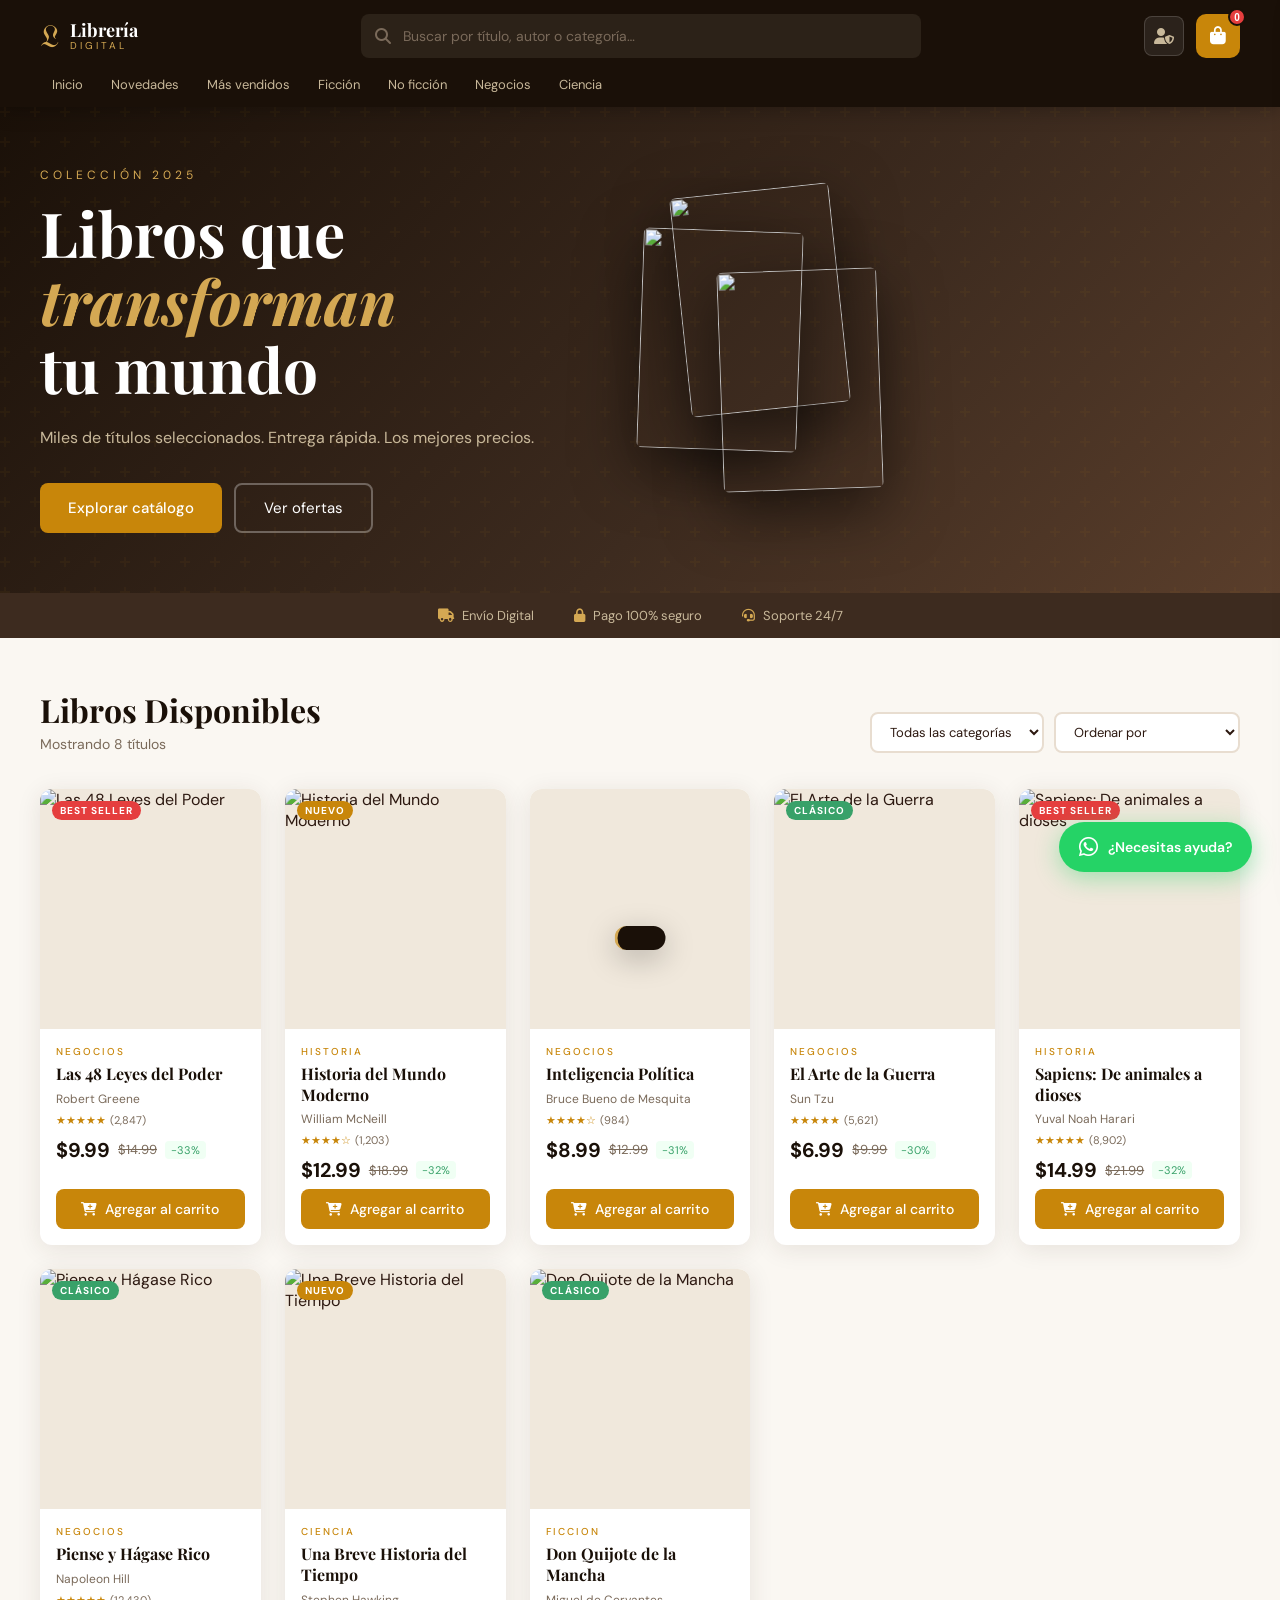
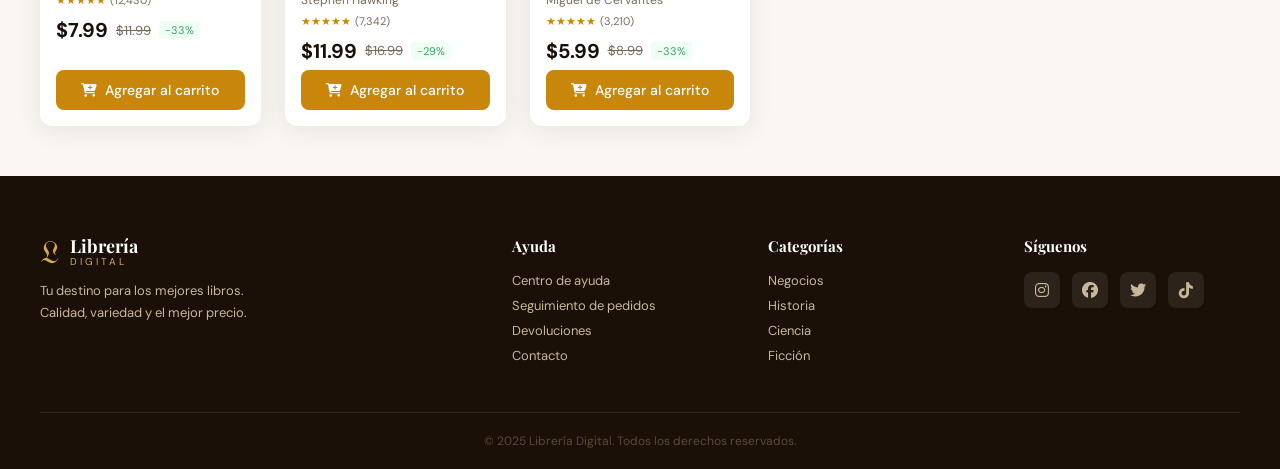
==== commit 423f2081: "Update index.html" ====
--- a/index.html
+++ b/index.html
@@ -70,8 +70,7 @@
 
   <!-- BADGES -->
   <div class="badges-bar">
-    <div class="badge-item"><i class="fa fa-truck"></i> Envío gratis desde $299</div>
-    <div class="badge-item"><i class="fa fa-rotate-left"></i> Devoluciones en 30 días</div>
+    <div class="badge-item"><i class="fa fa-truck"></i> Envío Digital</div>
     <div class="badge-item"><i class="fa fa-lock"></i> Pago 100% seguro</div>
     <div class="badge-item"><i class="fa fa-headset"></i> Soporte 24/7</div>
   </div>
@@ -424,3 +423,4 @@
   <script src="script.js"></script>
 </body>
 </html>
+
--- a/style.css
+++ b/style.css
@@ -1037,4 +1037,283 @@
   margin-top: 8px;
   padding-top: 8px;
   border-top: 2px solid var(--border);
-}+}
+
+/* ===== MODAL VISTA PREVIA ===== */
+.previa-modal {
+  width: 860px;
+  max-width: 96vw;
+  max-height: 90vh;
+  overflow-y: auto;
+  border-radius: 18px;
+  position: fixed;
+  top: 50%; left: 50%;
+  transform: translate(-50%, -56%);
+  z-index: 301;
+  opacity: 0;
+  pointer-events: none;
+  transition: all .35s cubic-bezier(.4,0,.2,1);
+  box-shadow: 0 30px 80px rgba(0,0,0,.25);
+  padding: 0;
+}
+.previa-modal.open {
+  opacity: 1;
+  pointer-events: all;
+  transform: translate(-50%, -50%);
+}
+.previa-modal::-webkit-scrollbar { width: 4px; }
+.previa-modal::-webkit-scrollbar-thumb { background: var(--border); border-radius: 2px; }
+
+.previa-close {
+  position: absolute;
+  top: 14px; right: 14px;
+  z-index: 10;
+  background: rgba(0,0,0,.5) !important;
+  color: white !important;
+  width: 34px; height: 34px;
+  border-radius: 50% !important;
+}
+.previa-close:hover { background: rgba(0,0,0,.8) !important; }
+
+.previa-inner {
+  display: flex;
+  gap: 0;
+  min-height: 420px;
+}
+
+.previa-img-col {
+  width: 280px;
+  flex-shrink: 0;
+  background: linear-gradient(160deg, #1a1008, #3d2b1f);
+  display: flex;
+  align-items: center;
+  justify-content: center;
+  padding: 32px 24px;
+  border-radius: 18px 0 0 18px;
+  position: relative;
+}
+.previa-img-col img {
+  width: 100%;
+  max-width: 200px;
+  border-radius: 8px;
+  box-shadow: 0 20px 50px rgba(0,0,0,.5);
+}
+.previa-badge-wrap {
+  position: absolute;
+  top: 18px; left: 18px;
+}
+.previa-badge-wrap .libro-badge { position: static; }
+
+.previa-info-col {
+  flex: 1;
+  padding: 36px 32px;
+  display: flex;
+  flex-direction: column;
+  gap: 10px;
+  background: white;
+  border-radius: 0 18px 18px 0;
+}
+
+.previa-cat {
+  font-size: 11px;
+  letter-spacing: 2px;
+  text-transform: uppercase;
+  color: var(--amber);
+  font-weight: 600;
+}
+.previa-titulo {
+  font-family: 'Playfair Display', serif;
+  font-size: 26px;
+  color: var(--dark);
+  line-height: 1.2;
+  margin: 0;
+}
+.previa-autor {
+  color: var(--text-muted);
+  font-size: 14px;
+  margin: 0;
+}
+.previa-estrellas {
+  color: var(--amber);
+  font-size: 14px;
+  display: flex;
+  align-items: center;
+  gap: 6px;
+}
+.previa-precios {
+  display: flex;
+  align-items: center;
+  gap: 10px;
+  flex-wrap: wrap;
+}
+.previa-precios .precio-actual { font-size: 28px; }
+
+.previa-divider {
+  height: 1px;
+  background: var(--border);
+  margin: 4px 0;
+}
+
+.previa-desc-label {
+  font-size: 12px;
+  font-weight: 700;
+  color: var(--text-muted);
+  text-transform: uppercase;
+  letter-spacing: 1px;
+  display: flex;
+  align-items: center;
+  gap: 6px;
+  margin: 0;
+}
+.previa-desc-label i { color: var(--amber); }
+
+.previa-resena {
+  font-size: 14px;
+  color: var(--text);
+  line-height: 1.75;
+  margin: 0;
+  flex: 1;
+}
+
+.previa-acciones {
+  display: flex;
+  gap: 10px;
+  flex-wrap: wrap;
+  margin-top: 4px;
+}
+.previa-btn-agregar {
+  flex: 1;
+  min-width: 160px;
+  margin: 0;
+  padding: 12px 20px;
+  font-size: 15px;
+}
+.previa-btn-ayuda {
+  padding: 12px 18px;
+  font-size: 14px;
+  border: 2px solid #25d366;
+  color: #25d366;
+  border-radius: 8px;
+  background: white;
+  cursor: pointer;
+  font-family: 'DM Sans', sans-serif;
+  display: flex;
+  align-items: center;
+  gap: 8px;
+  transition: all .2s;
+  white-space: nowrap;
+}
+.previa-btn-ayuda:hover { background: #25d366; color: white; }
+
+.previa-digital-note {
+  font-size: 12px;
+  color: #38a169;
+  background: #f0fff4;
+  padding: 8px 12px;
+  border-radius: 8px;
+  display: flex;
+  align-items: center;
+  gap: 6px;
+  border: 1px solid #c6f6d5;
+}
+
+@media (max-width: 640px) {
+  .previa-inner { flex-direction: column; }
+  .previa-img-col { width: 100%; border-radius: 18px 18px 0 0; padding: 24px; }
+  .previa-info-col { border-radius: 0 0 18px 18px; padding: 24px 20px; }
+  .previa-img-col img { max-width: 140px; }
+}
+
+/* ===== BOTÓN FLOTANTE AYUDA ===== */
+.help-bubble {
+  position: fixed;
+  bottom: 28px;
+  right: 28px;
+  background: #25d366;
+  color: white;
+  border-radius: 50px;
+  padding: 14px 20px;
+  display: flex;
+  align-items: center;
+  gap: 10px;
+  cursor: pointer;
+  z-index: 150;
+  box-shadow: 0 6px 24px rgba(37,211,102,.4);
+  transition: all .3s cubic-bezier(.4,0,.2,1);
+  font-family: 'DM Sans', sans-serif;
+  font-weight: 600;
+  font-size: 14px;
+  user-select: none;
+}
+.help-bubble:hover {
+  background: #1ebe5a;
+  transform: translateY(-3px);
+  box-shadow: 0 10px 32px rgba(37,211,102,.5);
+}
+.help-bubble i { font-size: 22px; }
+.help-label { white-space: nowrap; }
+
+/* MENÚ AYUDA */
+.help-menu {
+  position: fixed;
+  bottom: 90px;
+  right: 28px;
+  width: 320px;
+  background: white;
+  border-radius: 16px;
+  box-shadow: 0 12px 50px rgba(0,0,0,.18);
+  z-index: 149;
+  opacity: 0;
+  pointer-events: none;
+  transform: translateY(16px) scale(.97);
+  transition: all .3s cubic-bezier(.4,0,.2,1);
+  overflow: hidden;
+}
+.help-menu.open {
+  opacity: 1;
+  pointer-events: all;
+  transform: translateY(0) scale(1);
+}
+
+.help-menu-header {
+  background: var(--dark);
+  padding: 16px 18px;
+  display: flex;
+  align-items: center;
+  gap: 12px;
+  color: white;
+}
+.help-menu-title { font-weight: 700; font-size: 14px; margin: 0; }
+.help-menu-sub { font-size: 11px; color: #7a6a5a; margin: 2px 0 0; }
+
+.help-opciones { padding: 8px 0; }
+
+.help-opcion {
+  width: 100%;
+  background: none;
+  border: none;
+  padding: 12px 18px;
+  display: flex;
+  align-items: center;
+  gap: 12px;
+  cursor: pointer;
+  text-align: left;
+  transition: background .15s;
+  font-family: 'DM Sans', sans-serif;
+  border-bottom: 1px solid var(--border);
+}
+.help-opcion:last-child { border-bottom: none; }
+.help-opcion:hover { background: var(--cream); }
+.help-opcion:hover .fa-chevron-right { color: var(--amber); }
+
+.help-opcion-icon { font-size: 22px; flex-shrink: 0; }
+.help-opcion div { flex: 1; }
+.help-opcion strong { font-size: 13px; color: var(--dark); display: block; margin-bottom: 2px; }
+.help-opcion p { font-size: 11px; color: var(--text-muted); margin: 0; }
+.help-opcion .fa-chevron-right { color: var(--border); font-size: 11px; flex-shrink: 0; transition: color .15s; }
+
+@media (max-width: 480px) {
+  .help-bubble { bottom: 16px; right: 16px; padding: 12px 16px; }
+  .help-label { display: none; }
+  .help-menu { right: 16px; width: calc(100vw - 32px); bottom: 80px; }
+}
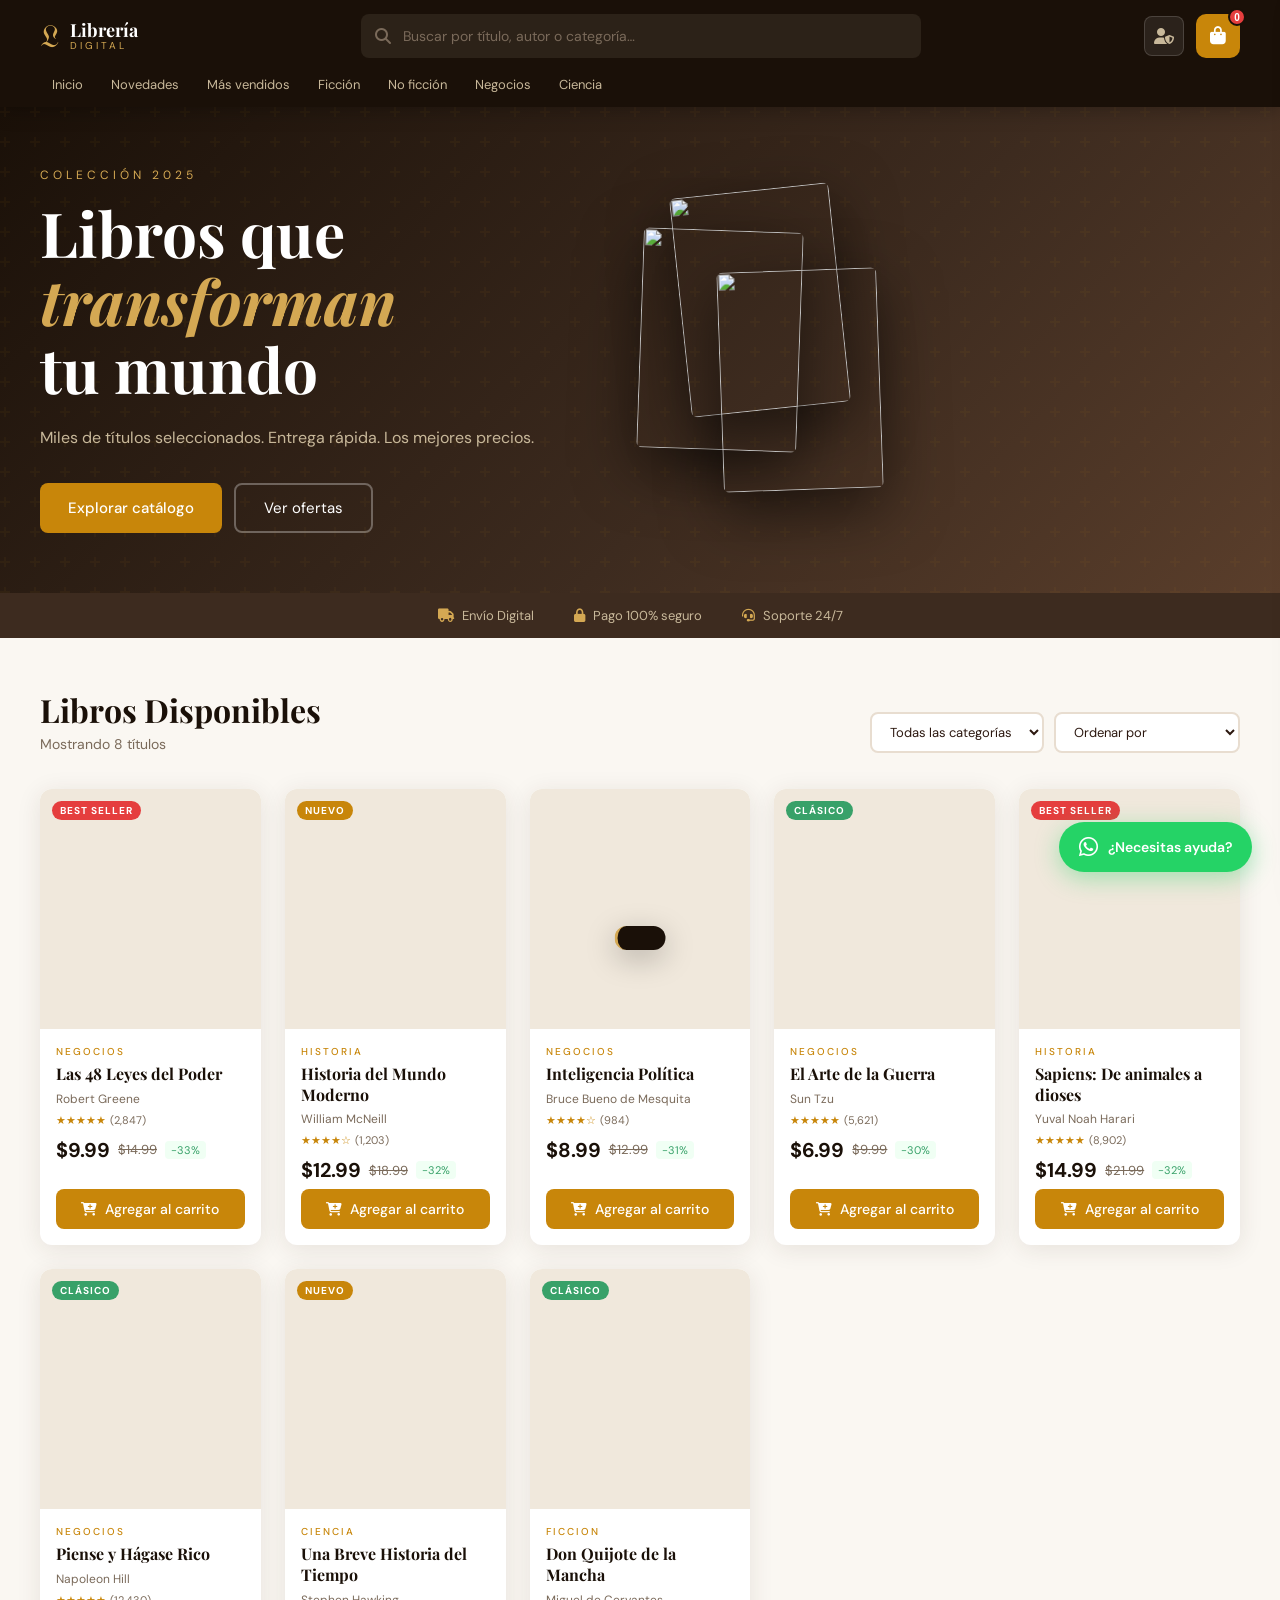
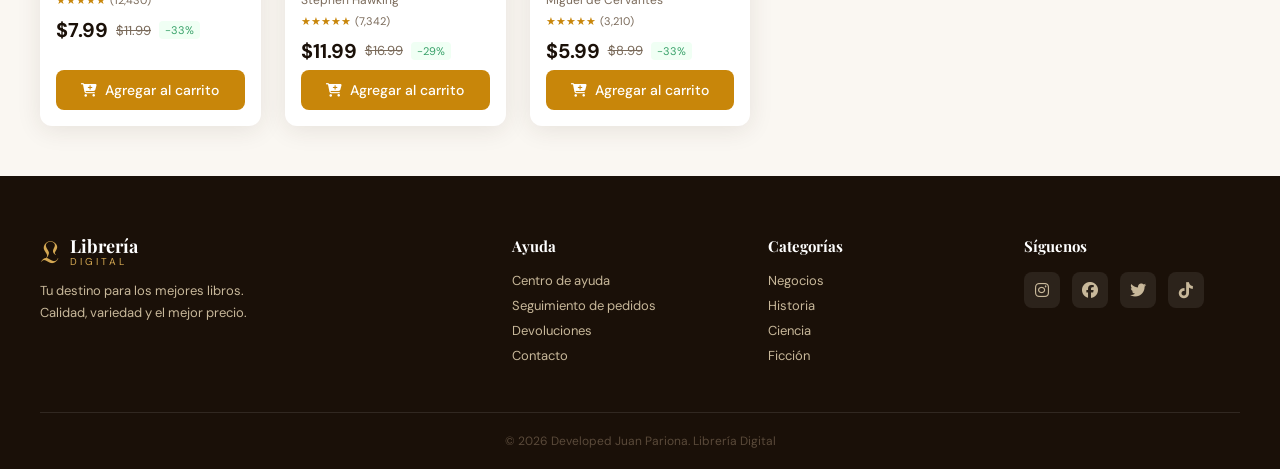
==== commit 0ad6d797: "Update index.html" ====
--- a/index.html
+++ b/index.html
@@ -279,7 +279,6 @@
       <div class="field-group">
         <label>Contraseña</label>
         <input type="password" id="adminPass" placeholder="Ingresa la contraseña" onkeydown="if(event.key==='Enter') verificarLogin()" />
-        <p class="login-hint">Contraseña por defecto: <strong>admin123</strong></p>
       </div>
       <p class="login-error" id="loginError" style="display:none"><i class="fa fa-circle-exclamation"></i> Contraseña incorrecta</p>
       <button class="btn-primary" style="width:100%;margin-top:8px" onclick="verificarLogin()">
@@ -416,7 +415,7 @@
       </div>
     </div>
     <div class="footer-bottom">
-      <p>© 2025 Librería Digital. Todos los derechos reservados.</p>
+      <p>© 2026 Developed Juan Pariona. Librería Digital</p>
     </div>
   </footer>
 
@@ -424,3 +423,4 @@
 </body>
 </html>
 
+
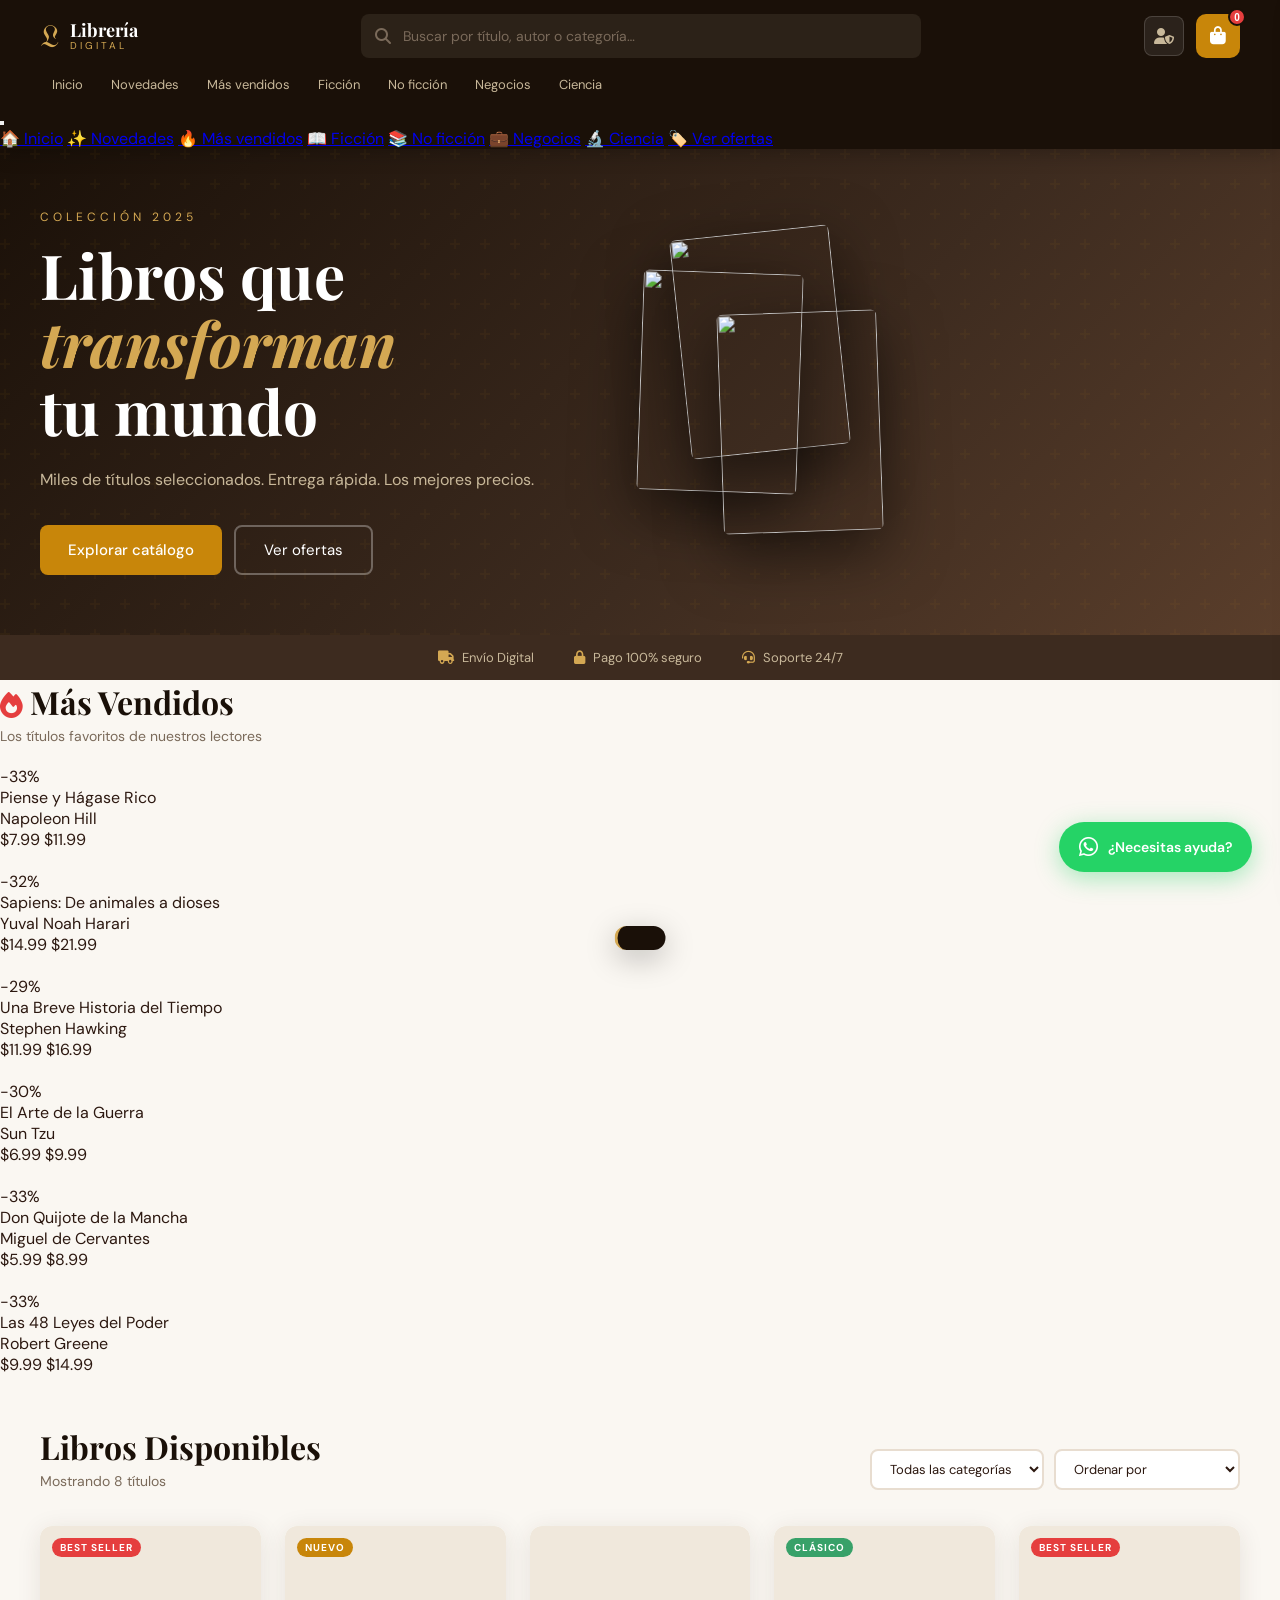
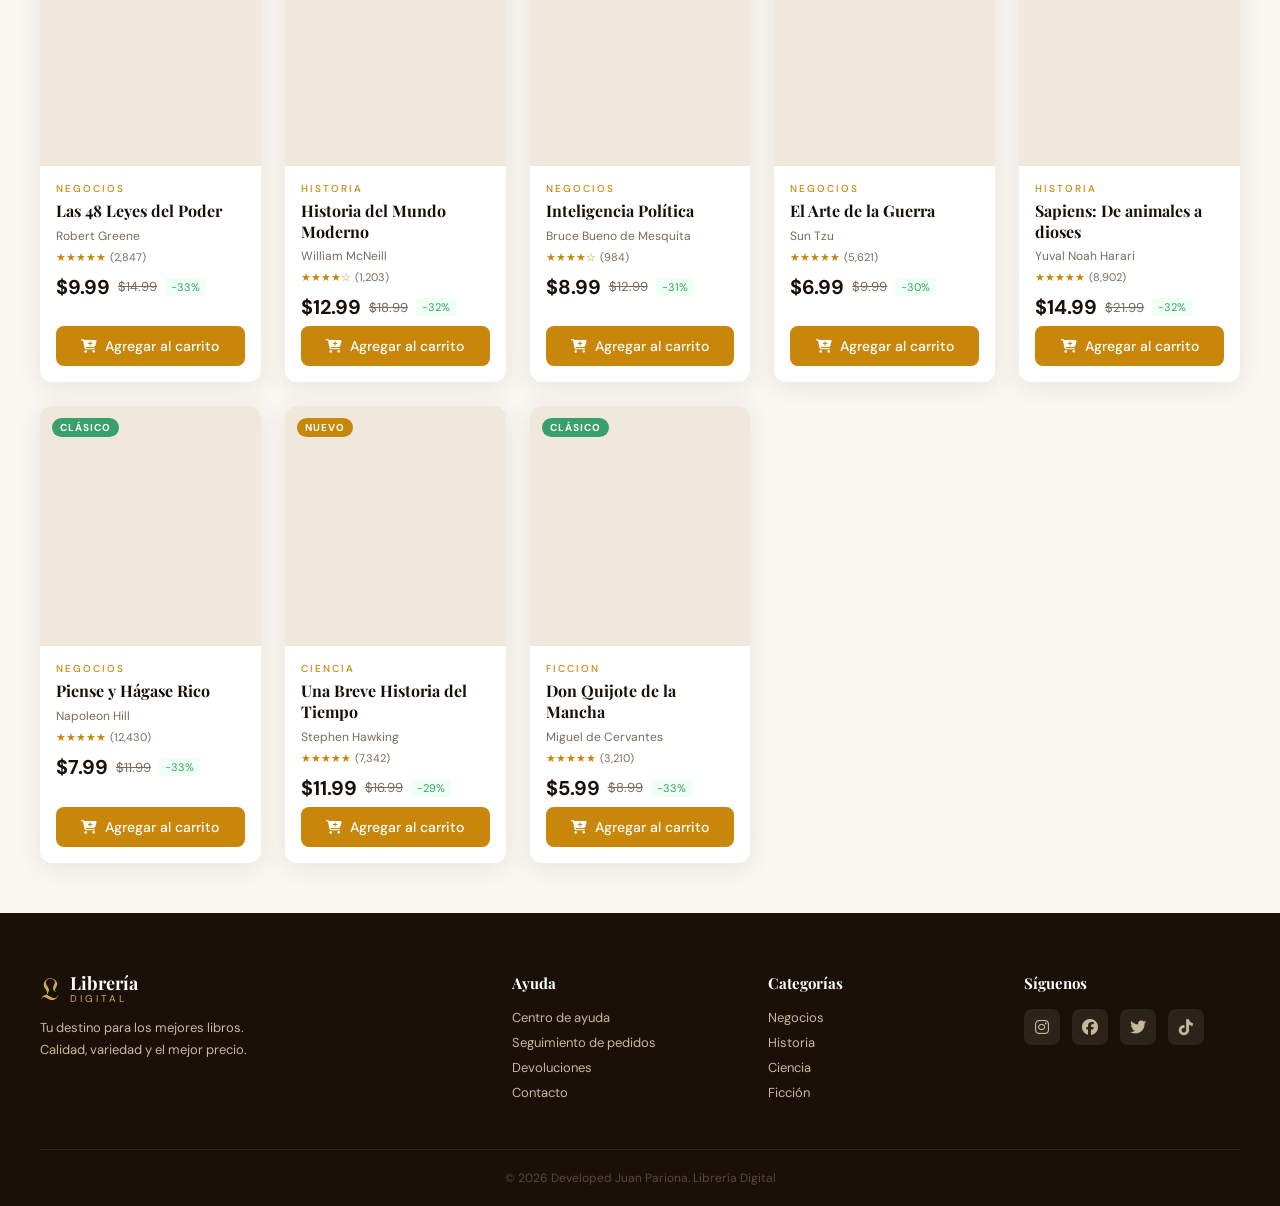
==== commit 5e429e39: "Update index.html" ====
--- a/index.html
+++ b/index.html
@@ -20,12 +20,10 @@
           <span class="logo-sub">Digital</span>
         </div>
       </div>
-
       <div class="search-bar">
         <i class="fa fa-search search-icon"></i>
         <input type="text" id="searchInput" placeholder="Buscar por título, autor o categoría…" oninput="filtrarLibros()" />
       </div>
-
       <div class="header-actions">
         <button class="admin-btn" onclick="abrirLogin()" title="Panel Admin">
           <i class="fa fa-user-shield"></i>
@@ -36,16 +34,28 @@
         </button>
       </div>
     </div>
-
-    <nav class="nav-bar">
-      <a href="#">Inicio</a>
-      <a href="#">Novedades</a>
-      <a href="#">Más vendidos</a>
-      <a href="#">Ficción</a>
-      <a href="#">No ficción</a>
-      <a href="#">Negocios</a>
-      <a href="#">Ciencia</a>
+    <nav class="nav-bar" id="navBar">
+      <a href="#" class="nav-link active" onclick="navFiltrar('all', this)">Inicio</a>
+      <a href="#" class="nav-link" onclick="navFiltrar('new', this)">Novedades</a>
+      <a href="#" class="nav-link" onclick="navFiltrar('bestseller', this)">Más vendidos</a>
+      <a href="#" class="nav-link" onclick="navFiltrar('ficcion', this)">Ficción</a>
+      <a href="#" class="nav-link" onclick="navFiltrar('noficcion', this)">No ficción</a>
+      <a href="#" class="nav-link" onclick="navFiltrar('negocios', this)">Negocios</a>
+      <a href="#" class="nav-link" onclick="navFiltrar('ciencia', this)">Ciencia</a>
     </nav>
+    <button class="hamburger" id="hamburger" onclick="toggleMenu()" aria-label="Menu">
+      <span></span><span></span><span></span>
+    </button>
+    <div class="mobile-menu" id="mobileMenu">
+      <a href="#" onclick="navFiltrar('all',null);toggleMenu()">🏠 Inicio</a>
+      <a href="#" onclick="navFiltrar('new',null);toggleMenu()">✨ Novedades</a>
+      <a href="#" onclick="navFiltrar('bestseller',null);toggleMenu()">🔥 Más vendidos</a>
+      <a href="#" onclick="navFiltrar('ficcion',null);toggleMenu()">📖 Ficción</a>
+      <a href="#" onclick="navFiltrar('noficcion',null);toggleMenu()">📚 No ficción</a>
+      <a href="#" onclick="navFiltrar('negocios',null);toggleMenu()">💼 Negocios</a>
+      <a href="#" onclick="navFiltrar('ciencia',null);toggleMenu()">🔬 Ciencia</a>
+      <a href="ofertas.html" onclick="toggleMenu()">🏷️ Ver ofertas</a>
+    </div>
   </header>
 
   <!-- HERO BANNER -->
@@ -56,7 +66,7 @@
       <p class="hero-desc">Miles de títulos seleccionados. Entrega rápida. Los mejores precios.</p>
       <div class="hero-cta">
         <button class="btn-primary" onclick="scrollCatalogo()">Explorar catálogo</button>
-        <button class="btn-ghost">Ver ofertas</button>
+        <button class="btn-ghost" onclick="window.location.href='ofertas.html'">Ver ofertas</button>
       </div>
     </div>
     <div class="hero-visual">
@@ -74,6 +84,15 @@
     <div class="badge-item"><i class="fa fa-lock"></i> Pago 100% seguro</div>
     <div class="badge-item"><i class="fa fa-headset"></i> Soporte 24/7</div>
   </div>
+
+  <!-- SECCIÓN MÁS VENDIDOS -->
+  <section class="mas-vendidos" id="seccionDestacados">
+    <div class="mv-header">
+      <h2 class="section-title"><i class="fa fa-fire" style="color:#e53e3e;font-size:26px"></i> Más Vendidos</h2>
+      <p class="section-sub">Los títulos favoritos de nuestros lectores</p>
+    </div>
+    <div class="mv-carrusel" id="mvCarrusel"></div>
+  </section>
 
   <!-- CATALOGO -->
   <section class="catalogo" id="catalogo">
@@ -98,10 +117,7 @@
         </select>
       </div>
     </div>
-
-    <div class="grid" id="grid-libros">
-      <!-- Tarjetas generadas por JS -->
-    </div>
+    <div class="grid" id="grid-libros"></div>
   </section>
 
   <!-- CARRITO LATERAL -->
@@ -119,21 +135,10 @@
       </div>
     </div>
     <div class="carrito-footer" id="carritoFooter" style="display:none">
-      <div class="subtotal-row">
-        <span>Subtotal</span>
-        <span id="subtotal">$0.00</span>
-      </div>
-      <div class="subtotal-row">
-        <span>Envío</span>
-        <span id="envio-txt">Gratis</span>
-      </div>
-      <div class="subtotal-row total-row">
-        <span>Total</span>
-        <span id="total">$0.00</span>
-      </div>
-      <button class="btn-checkout" onclick="checkout()">
-        Proceder al pago <i class="fa fa-arrow-right"></i>
-      </button>
+      <div class="subtotal-row"><span>Subtotal</span><span id="subtotal">$0.00</span></div>
+      <div class="subtotal-row"><span>Envío</span><span id="envio-txt">Gratis</span></div>
+      <div class="subtotal-row total-row"><span>Total</span><span id="total">$0.00</span></div>
+      <button class="btn-checkout" onclick="checkout()">Proceder al pago <i class="fa fa-arrow-right"></i></button>
       <button class="btn-vaciar" onclick="vaciarCarrito()">Vaciar carrito</button>
     </div>
   </aside>
@@ -228,37 +233,19 @@
       <button class="modal-close" onclick="cerrarCheckout()"><i class="fa fa-times"></i></button>
     </div>
     <div class="modal-body">
-
       <p style="font-size:13px;color:var(--text-muted);margin-bottom:18px">
         Completa tus datos y te enviaremos el pedido por WhatsApp. Nosotros te responderemos con los datos de pago.
       </p>
-
       <div style="display:flex;flex-direction:column;gap:12px">
-        <div class="field-group">
-          <label>Tu nombre completo *</label>
-          <input type="text" id="co-nombre" placeholder="Ej: Juan García" />
-        </div>
-        <div class="field-group">
-          <label>Tu número de WhatsApp *</label>
-          <input type="tel" id="co-telefono" placeholder="Ej: 5512345678" />
-        </div>
-        <div class="field-group">
-          <label>Ciudad / Estado</label>
-          <input type="text" id="co-ciudad" placeholder="Ej: Ciudad de México" />
-        </div>
-        <div class="field-group">
-          <label>Nota adicional (opcional)</label>
-          <input type="text" id="co-nota" placeholder="Ej: Envío urgente, etc." />
-        </div>
-      </div>
-
-      <!-- Resumen rápido -->
+        <div class="field-group"><label>Tu nombre completo *</label><input type="text" id="co-nombre" placeholder="Ej: Juan García" /></div>
+        <div class="field-group"><label>Tu número de WhatsApp *</label><input type="tel" id="co-telefono" placeholder="Ej: 5512345678" /></div>
+        <div class="field-group"><label>Ciudad / Estado</label><input type="text" id="co-ciudad" placeholder="Ej: Ciudad de México" /></div>
+        <div class="field-group"><label>Nota adicional (opcional)</label><input type="text" id="co-nota" placeholder="Ej: Consulta, etc." /></div>
+      </div>
       <div class="checkout-resumen" id="checkout-resumen"></div>
-
       <p id="co-error" style="display:none;color:#e53e3e;font-size:13px;margin-top:8px">
         <i class="fa fa-circle-exclamation"></i> Por favor completa tu nombre y WhatsApp
       </p>
-
       <button class="btn-whatsapp" onclick="enviarPedidoWhatsapp()">
         <i class="fab fa-whatsapp"></i> Enviar pedido por WhatsApp
       </button>
@@ -301,13 +288,34 @@
       <button class="modal-close light" onclick="cerrarAdmin()"><i class="fa fa-times"></i></button>
     </div>
     <div class="admin-body">
-
       <div class="admin-stats">
         <div class="stat-card"><i class="fa fa-book"></i><div><span id="stat-total">0</span><p>Libros totales</p></div></div>
         <div class="stat-card"><i class="fa fa-tag"></i><div><span id="stat-precio">$0</span><p>Precio promedio</p></div></div>
         <div class="stat-card"><i class="fa fa-list"></i><div><span id="stat-cats">0</span><p>Categorías</p></div></div>
       </div>
 
+      <!-- EDITOR PORTADA HERO -->
+      <div class="admin-form-section">
+        <h3><i class="fa fa-image"></i> Libros en portada (Hero)</h3>
+        <p style="font-size:13px;color:var(--text-muted);margin-bottom:16px">Selecciona qué 3 libros aparecen en la imagen de portada del sitio.</p>
+        <div class="hero-editor" id="heroEditor">
+          <div class="hero-slot">
+            <label>Posición 1 (fondo)</label>
+            <select id="hero-slot-0" onchange="actualizarHero()"></select>
+            <img class="hero-slot-preview" id="hero-preview-0" src="" alt="" />
+          </div>
+          <div class="hero-slot">
+            <label>Posición 2 (centro)</label>
+            <select id="hero-slot-1" onchange="actualizarHero()"></select>
+            <img class="hero-slot-preview" id="hero-preview-1" src="" alt="" />
+          </div>
+          <div class="hero-slot">
+            <label>Posición 3 (frente)</label>
+            <select id="hero-slot-2" onchange="actualizarHero()"></select>
+            <img class="hero-slot-preview" id="hero-preview-2" src="" alt="" />
+          </div>
+        </div>
+      </div>
       <div class="admin-form-section">
         <h3 id="form-titulo-admin"><i class="fa fa-plus-circle"></i> Agregar nuevo libro</h3>
         <div class="admin-form">
@@ -357,7 +365,6 @@
           </div>
         </div>
       </div>
-
       <div class="admin-table-section">
         <div class="admin-table-header">
           <h3><i class="fa fa-table-list"></i> Libros en catálogo</h3>
@@ -370,7 +377,6 @@
           </table>
         </div>
       </div>
-
     </div>
   </div>
 
@@ -422,5 +428,3 @@
   <script src="script.js"></script>
 </body>
 </html>
-
-
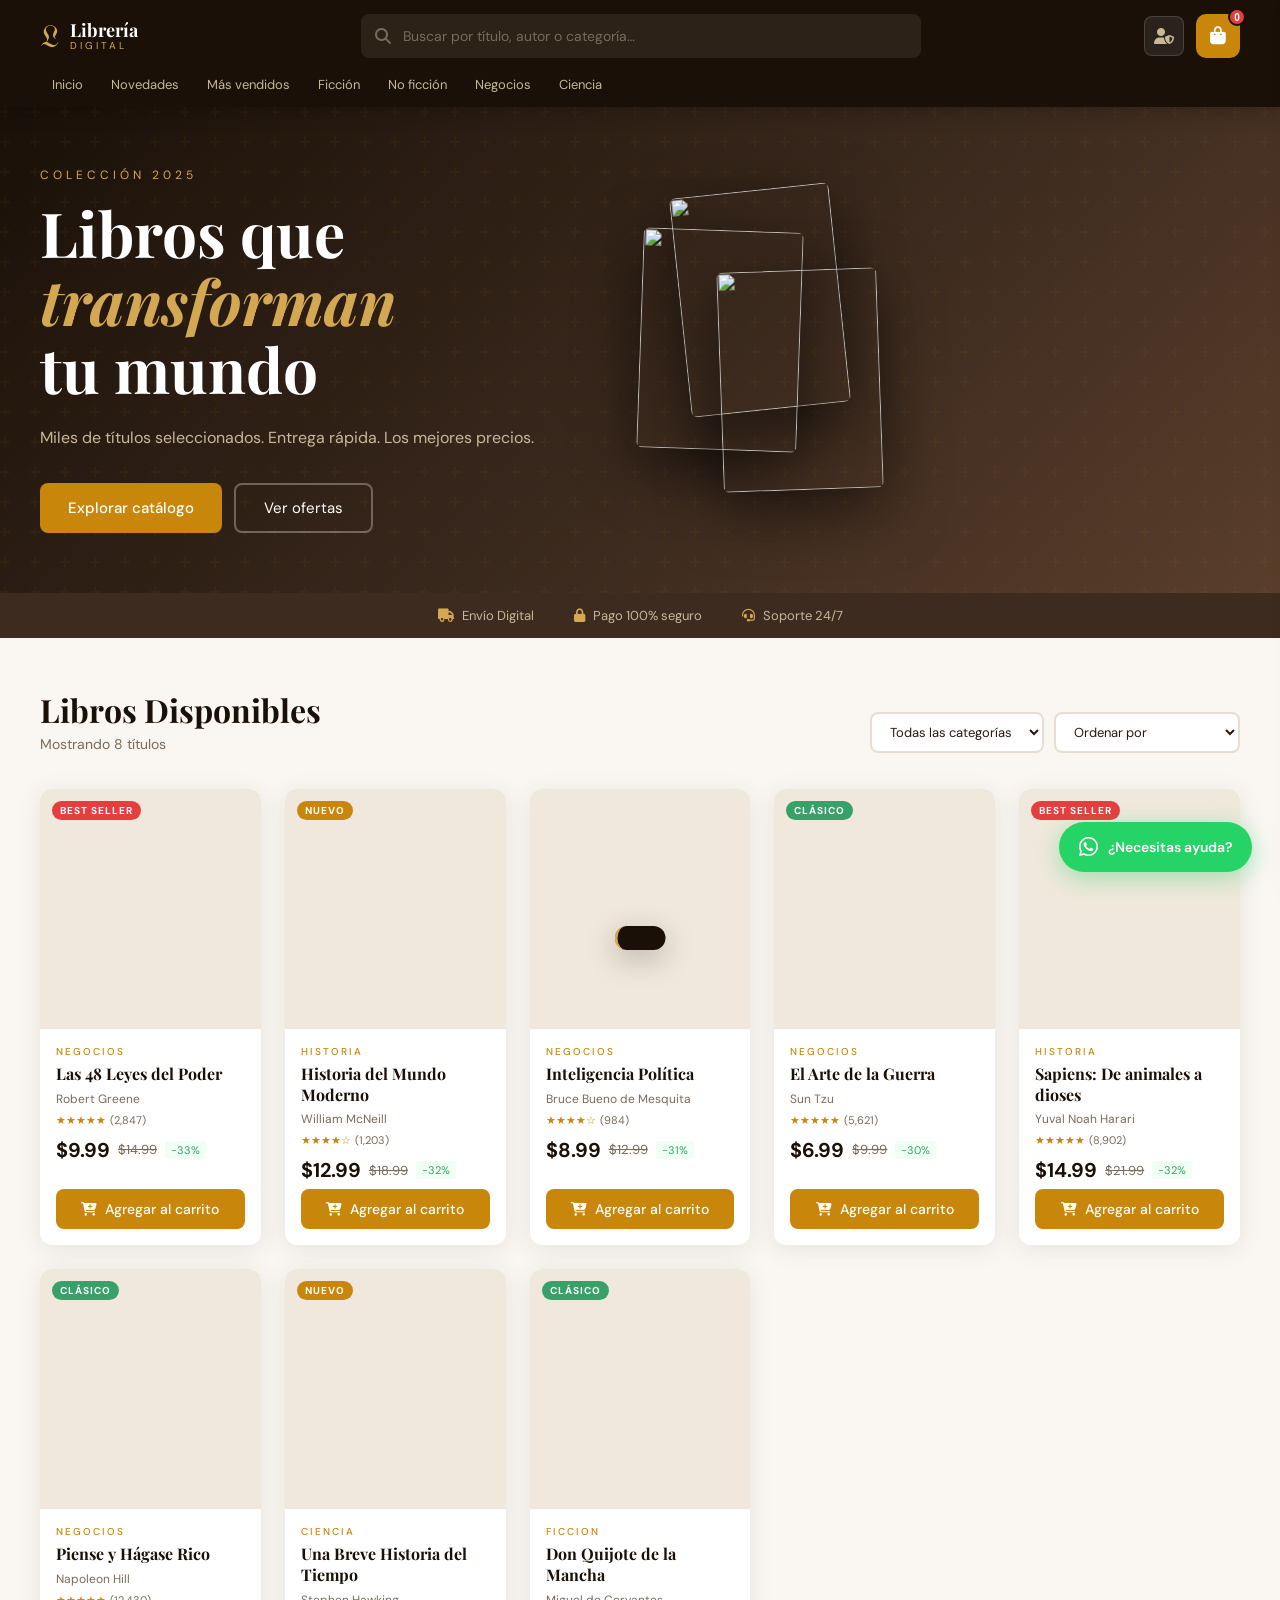
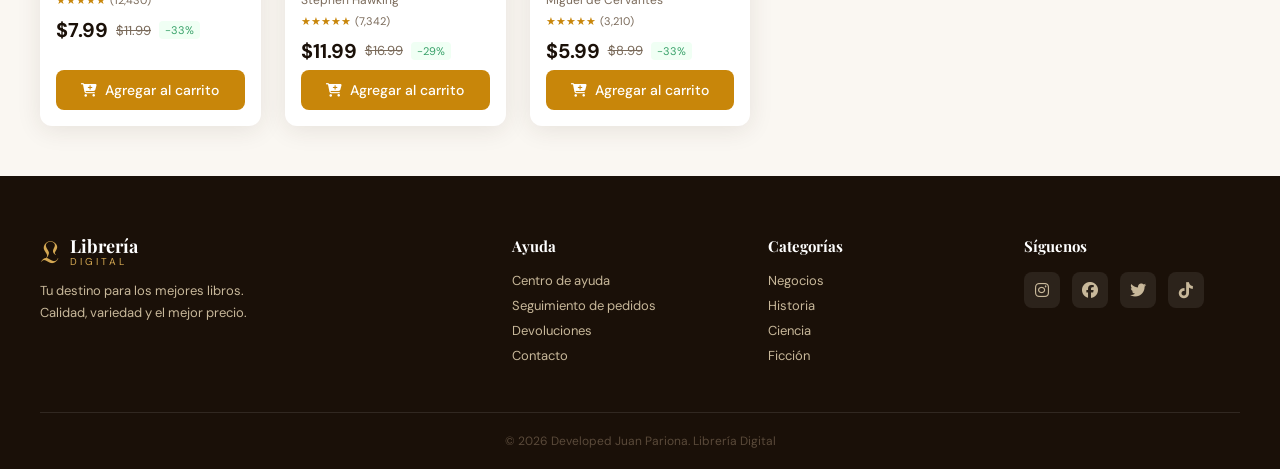
==== commit fea0549b: "Update index.html" ====
--- a/index.html
+++ b/index.html
@@ -34,28 +34,15 @@
         </button>
       </div>
     </div>
-    <nav class="nav-bar" id="navBar">
-      <a href="#" class="nav-link active" onclick="navFiltrar('all', this)">Inicio</a>
-      <a href="#" class="nav-link" onclick="navFiltrar('new', this)">Novedades</a>
-      <a href="#" class="nav-link" onclick="navFiltrar('bestseller', this)">Más vendidos</a>
-      <a href="#" class="nav-link" onclick="navFiltrar('ficcion', this)">Ficción</a>
-      <a href="#" class="nav-link" onclick="navFiltrar('noficcion', this)">No ficción</a>
-      <a href="#" class="nav-link" onclick="navFiltrar('negocios', this)">Negocios</a>
-      <a href="#" class="nav-link" onclick="navFiltrar('ciencia', this)">Ciencia</a>
+    <nav class="nav-bar">
+      <a href="#">Inicio</a>
+      <a href="#">Novedades</a>
+      <a href="#">Más vendidos</a>
+      <a href="#">Ficción</a>
+      <a href="#">No ficción</a>
+      <a href="#">Negocios</a>
+      <a href="#">Ciencia</a>
     </nav>
-    <button class="hamburger" id="hamburger" onclick="toggleMenu()" aria-label="Menu">
-      <span></span><span></span><span></span>
-    </button>
-    <div class="mobile-menu" id="mobileMenu">
-      <a href="#" onclick="navFiltrar('all',null);toggleMenu()">🏠 Inicio</a>
-      <a href="#" onclick="navFiltrar('new',null);toggleMenu()">✨ Novedades</a>
-      <a href="#" onclick="navFiltrar('bestseller',null);toggleMenu()">🔥 Más vendidos</a>
-      <a href="#" onclick="navFiltrar('ficcion',null);toggleMenu()">📖 Ficción</a>
-      <a href="#" onclick="navFiltrar('noficcion',null);toggleMenu()">📚 No ficción</a>
-      <a href="#" onclick="navFiltrar('negocios',null);toggleMenu()">💼 Negocios</a>
-      <a href="#" onclick="navFiltrar('ciencia',null);toggleMenu()">🔬 Ciencia</a>
-      <a href="ofertas.html" onclick="toggleMenu()">🏷️ Ver ofertas</a>
-    </div>
   </header>
 
   <!-- HERO BANNER -->
@@ -84,15 +71,6 @@
     <div class="badge-item"><i class="fa fa-lock"></i> Pago 100% seguro</div>
     <div class="badge-item"><i class="fa fa-headset"></i> Soporte 24/7</div>
   </div>
-
-  <!-- SECCIÓN MÁS VENDIDOS -->
-  <section class="mas-vendidos" id="seccionDestacados">
-    <div class="mv-header">
-      <h2 class="section-title"><i class="fa fa-fire" style="color:#e53e3e;font-size:26px"></i> Más Vendidos</h2>
-      <p class="section-sub">Los títulos favoritos de nuestros lectores</p>
-    </div>
-    <div class="mv-carrusel" id="mvCarrusel"></div>
-  </section>
 
   <!-- CATALOGO -->
   <section class="catalogo" id="catalogo">
@@ -293,29 +271,6 @@
         <div class="stat-card"><i class="fa fa-tag"></i><div><span id="stat-precio">$0</span><p>Precio promedio</p></div></div>
         <div class="stat-card"><i class="fa fa-list"></i><div><span id="stat-cats">0</span><p>Categorías</p></div></div>
       </div>
-
-      <!-- EDITOR PORTADA HERO -->
-      <div class="admin-form-section">
-        <h3><i class="fa fa-image"></i> Libros en portada (Hero)</h3>
-        <p style="font-size:13px;color:var(--text-muted);margin-bottom:16px">Selecciona qué 3 libros aparecen en la imagen de portada del sitio.</p>
-        <div class="hero-editor" id="heroEditor">
-          <div class="hero-slot">
-            <label>Posición 1 (fondo)</label>
-            <select id="hero-slot-0" onchange="actualizarHero()"></select>
-            <img class="hero-slot-preview" id="hero-preview-0" src="" alt="" />
-          </div>
-          <div class="hero-slot">
-            <label>Posición 2 (centro)</label>
-            <select id="hero-slot-1" onchange="actualizarHero()"></select>
-            <img class="hero-slot-preview" id="hero-preview-1" src="" alt="" />
-          </div>
-          <div class="hero-slot">
-            <label>Posición 3 (frente)</label>
-            <select id="hero-slot-2" onchange="actualizarHero()"></select>
-            <img class="hero-slot-preview" id="hero-preview-2" src="" alt="" />
-          </div>
-        </div>
-      </div>
       <div class="admin-form-section">
         <h3 id="form-titulo-admin"><i class="fa fa-plus-circle"></i> Agregar nuevo libro</h3>
         <div class="admin-form">
@@ -377,8 +332,32 @@
           </table>
         </div>
       </div>
-    </div>
-  </div>
+
+      <!-- CONTROL COUNTDOWN OFERTAS -->
+      <div class="admin-form-section" style="margin-top:24px">
+        <h3><i class="fa fa-clock"></i> Countdown de Ofertas</h3>
+        <p style="font-size:13px;color:var(--text-muted);margin-bottom:20px">Controla cuándo termina la oferta en la página de Ofertas Especiales. Si no hay fecha activa, el contador no se muestra.</p>
+        <div style="display:flex;flex-direction:column;gap:14px">
+          <div class="field-group">
+            <label>Fecha y hora de fin de oferta</label>
+            <input type="datetime-local" id="oferta-fecha-input" style="padding:10px 14px;border:2px solid var(--border);border-radius:8px;font-family:'DM Sans',sans-serif;font-size:14px;color:var(--text);" />
+          </div>
+          <div style="background:var(--cream);border:1px solid var(--border);border-radius:8px;padding:12px 16px;font-size:13px;display:flex;justify-content:space-between;align-items:center;flex-wrap:wrap;gap:8px">
+            <span style="color:var(--text-muted)">Fecha activa:</span>
+            <strong id="oferta-fin-actual" style="color:var(--text-muted)">Sin fecha configurada</strong>
+          </div>
+          <div style="display:flex;gap:10px;flex-wrap:wrap">
+            <button class="btn-save" onclick="guardarFechaOferta()"><i class="fa fa-floppy-disk"></i> Guardar fecha</button>
+            <button class="btn-cancel-form" style="display:flex" onclick="limpiarFechaOferta()"><i class="fa fa-ban"></i> Quitar oferta</button>
+          </div>
+        </div>
+      </div>
+    </div>
+  </div>
+
+  <!-- MODAL CONFIRMACIÓN PEDIDO -->
+  <div class="modal-overlay confirm-overlay" id="confirmOverlay" onclick="cerrarConfirmacion()"></div>
+  <div class="modal confirm-modal" id="confirmModal"></div>
 
   <!-- TOAST -->
   <div class="toast" id="toast"></div>
--- a/style.css
+++ b/style.css
@@ -1317,3 +1317,58 @@
   .help-label { display: none; }
   .help-menu { right: 16px; width: calc(100vw - 32px); bottom: 80px; }
 }
+
+/* ===== MODAL CONFIRMACIÓN PEDIDO ===== */
+.confirm-overlay { z-index: 350; }
+.confirm-modal {
+  width: 460px; max-width: 95vw;
+  z-index: 351;
+  overflow: hidden;
+  max-height: 90vh;
+  overflow-y: auto;
+}
+.confirm-inner { padding: 36px 32px; text-align: center; }
+.confirm-icono { font-size: 52px; margin-bottom: 12px; }
+.confirm-titulo { font-family: 'Playfair Display', serif; font-size: 26px; color: var(--dark); margin-bottom: 10px; }
+.confirm-sub { font-size: 14px; color: var(--text-muted); line-height: 1.6; margin-bottom: 20px; }
+.confirm-num {
+  background: #f0fff4; border: 1px solid #c6f6d5;
+  border-radius: 10px; padding: 10px 18px;
+  display: flex; justify-content: space-between; align-items: center;
+  margin-bottom: 16px; font-size: 13px; color: #38a169;
+}
+.confirm-num strong { font-size: 15px; color: #276749; }
+.confirm-items {
+  text-align: left; margin-bottom: 14px;
+  border: 1px solid var(--border); border-radius: 10px; overflow: hidden;
+}
+.confirm-item {
+  display: flex; align-items: center; gap: 12px;
+  padding: 10px 14px; border-bottom: 1px solid var(--border);
+}
+.confirm-item:last-child { border-bottom: none; }
+.confirm-item img { width: 40px; height: 52px; object-fit: cover; border-radius: 4px; flex-shrink: 0; }
+.confirm-item-titulo { font-family: 'Playfair Display', serif; font-size: 13px; color: var(--dark); }
+.confirm-item-sub { font-size: 12px; color: var(--text-muted); margin-top: 2px; }
+.confirm-total {
+  display: flex; justify-content: space-between;
+  font-size: 16px; font-weight: 700; color: var(--dark);
+  background: var(--cream); border-radius: 10px; padding: 12px 16px; margin-bottom: 10px;
+}
+.confirm-fecha { font-size: 12px; color: var(--text-muted); margin-bottom: 20px; }
+.confirm-acciones { display: flex; gap: 10px; }
+.confirm-btn-wa {
+  flex: 1; background: #25d366; color: white; border: none;
+  padding: 13px; border-radius: 10px; font-size: 14px;
+  font-family: 'DM Sans', sans-serif; font-weight: 700; cursor: pointer;
+  display: flex; align-items: center; justify-content: center; gap: 8px;
+  transition: background .2s;
+}
+.confirm-btn-wa:hover { background: #1ebe5a; }
+.confirm-btn-seguir {
+  flex: 1; background: white; color: var(--dark);
+  border: 2px solid var(--border); padding: 13px; border-radius: 10px;
+  font-size: 14px; font-family: 'DM Sans', sans-serif; font-weight: 600;
+  cursor: pointer; transition: all .2s;
+}
+.confirm-btn-seguir:hover { border-color: var(--amber); color: var(--amber); }
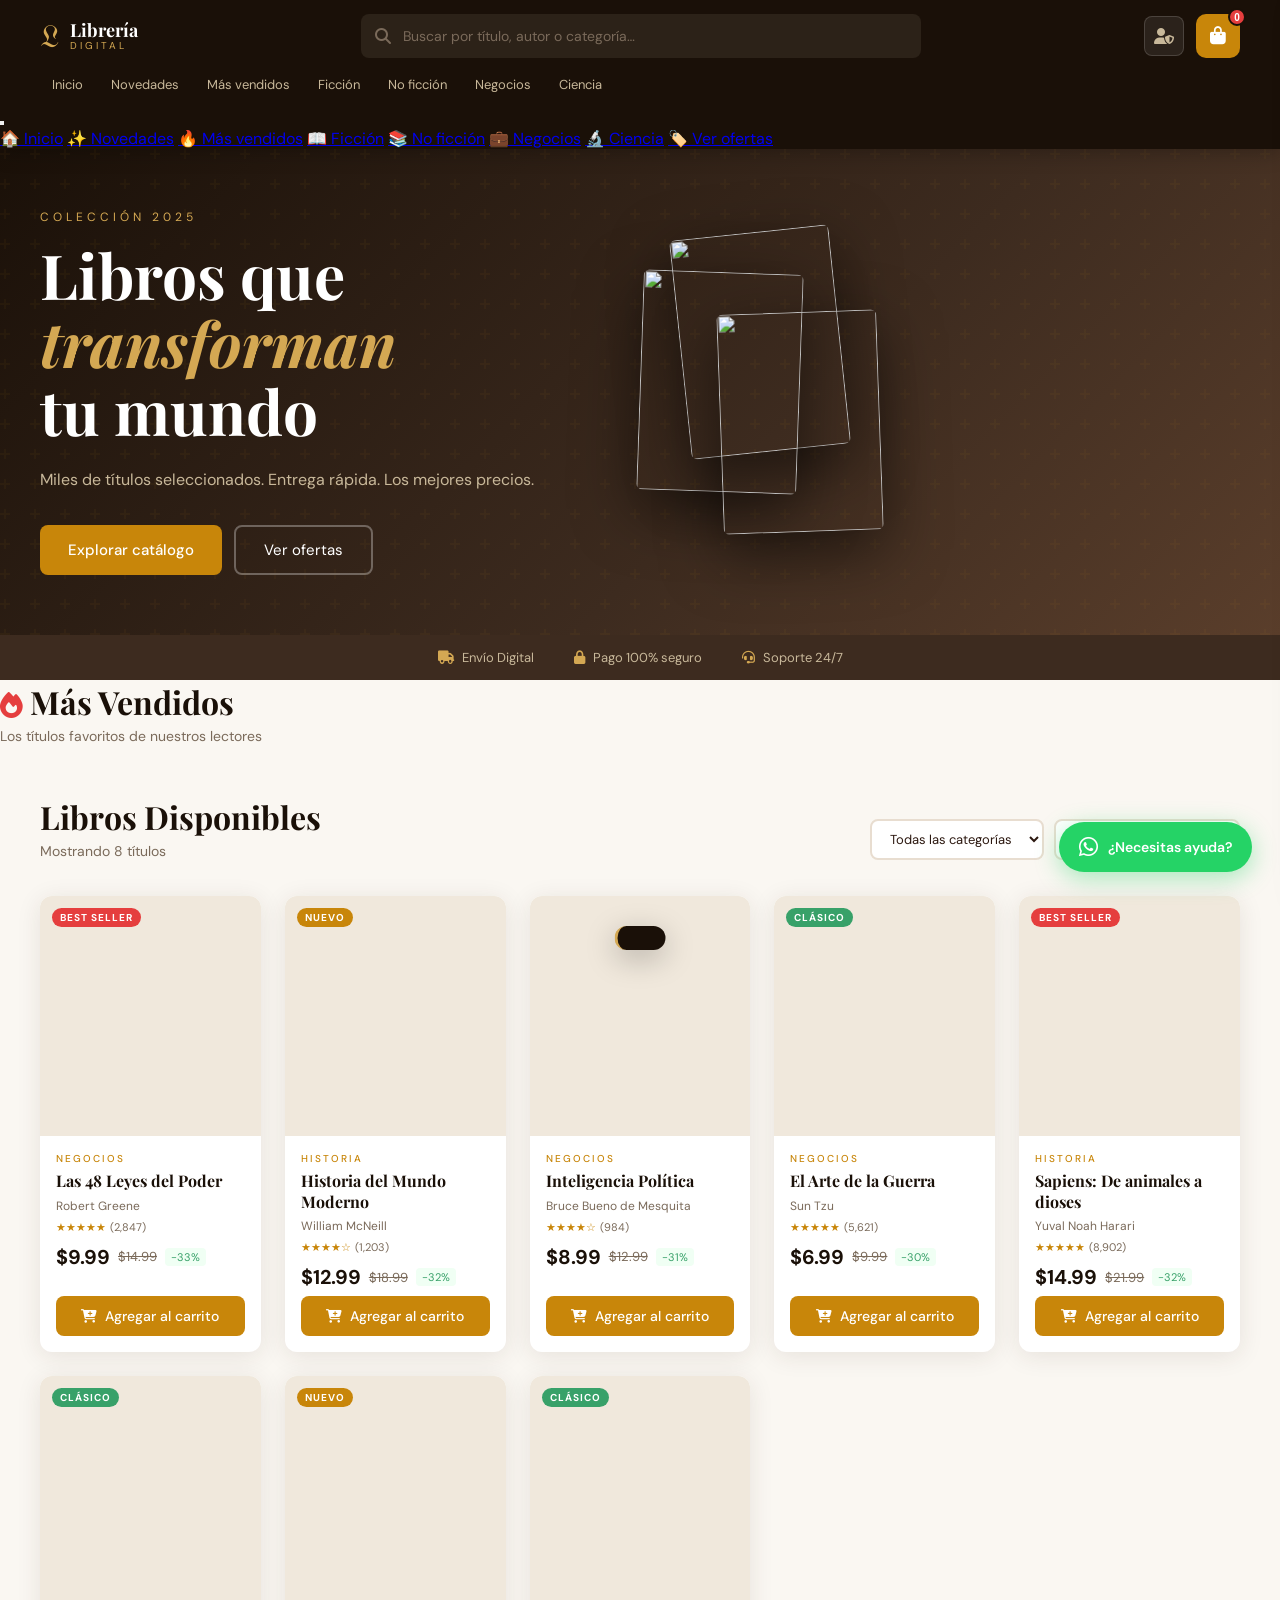
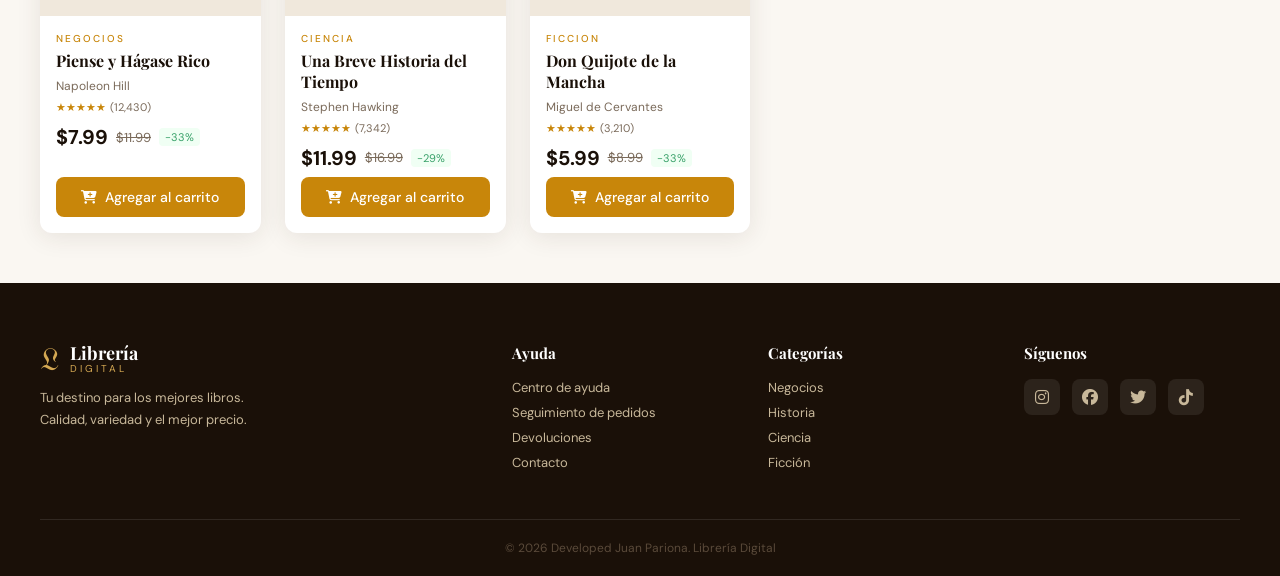
==== commit d9ea5a53: "Update index.html" ====
--- a/index.html
+++ b/index.html
@@ -34,15 +34,28 @@
         </button>
       </div>
     </div>
-    <nav class="nav-bar">
-      <a href="#">Inicio</a>
-      <a href="#">Novedades</a>
-      <a href="#">Más vendidos</a>
-      <a href="#">Ficción</a>
-      <a href="#">No ficción</a>
-      <a href="#">Negocios</a>
-      <a href="#">Ciencia</a>
+    <nav class="nav-bar" id="navBar">
+      <a href="#" class="nav-link active" onclick="navFiltrar('all', this)">Inicio</a>
+      <a href="#" class="nav-link" onclick="navFiltrar('new', this)">Novedades</a>
+      <a href="#" class="nav-link" onclick="navFiltrar('bestseller', this)">Más vendidos</a>
+      <a href="#" class="nav-link" onclick="navFiltrar('ficcion', this)">Ficción</a>
+      <a href="#" class="nav-link" onclick="navFiltrar('noficcion', this)">No ficción</a>
+      <a href="#" class="nav-link" onclick="navFiltrar('negocios', this)">Negocios</a>
+      <a href="#" class="nav-link" onclick="navFiltrar('ciencia', this)">Ciencia</a>
     </nav>
+    <button class="hamburger" id="hamburger" onclick="toggleMenu()" aria-label="Menu">
+      <span></span><span></span><span></span>
+    </button>
+    <div class="mobile-menu" id="mobileMenu">
+      <a href="#" onclick="navFiltrar('all',null);toggleMenu()">🏠 Inicio</a>
+      <a href="#" onclick="navFiltrar('new',null);toggleMenu()">✨ Novedades</a>
+      <a href="#" onclick="navFiltrar('bestseller',null);toggleMenu()">🔥 Más vendidos</a>
+      <a href="#" onclick="navFiltrar('ficcion',null);toggleMenu()">📖 Ficción</a>
+      <a href="#" onclick="navFiltrar('noficcion',null);toggleMenu()">📚 No ficción</a>
+      <a href="#" onclick="navFiltrar('negocios',null);toggleMenu()">💼 Negocios</a>
+      <a href="#" onclick="navFiltrar('ciencia',null);toggleMenu()">🔬 Ciencia</a>
+      <a href="ofertas.html" onclick="toggleMenu()">🏷️ Ver ofertas</a>
+    </div>
   </header>
 
   <!-- HERO BANNER -->
@@ -71,6 +84,15 @@
     <div class="badge-item"><i class="fa fa-lock"></i> Pago 100% seguro</div>
     <div class="badge-item"><i class="fa fa-headset"></i> Soporte 24/7</div>
   </div>
+
+  <!-- SECCIÓN MÁS VENDIDOS -->
+  <section class="mas-vendidos" id="seccionDestacados">
+    <div class="mv-header">
+      <h2 class="section-title"><i class="fa fa-fire" style="color:#e53e3e;font-size:26px"></i> Más Vendidos</h2>
+      <p class="section-sub">Los títulos favoritos de nuestros lectores</p>
+    </div>
+    <div class="mv-carrusel" id="mvCarrusel"></div>
+  </section>
 
   <!-- CATALOGO -->
   <section class="catalogo" id="catalogo">
@@ -271,6 +293,29 @@
         <div class="stat-card"><i class="fa fa-tag"></i><div><span id="stat-precio">$0</span><p>Precio promedio</p></div></div>
         <div class="stat-card"><i class="fa fa-list"></i><div><span id="stat-cats">0</span><p>Categorías</p></div></div>
       </div>
+
+      <!-- EDITOR PORTADA HERO -->
+      <div class="admin-form-section">
+        <h3><i class="fa fa-image"></i> Libros en portada (Hero)</h3>
+        <p style="font-size:13px;color:var(--text-muted);margin-bottom:16px">Selecciona qué 3 libros aparecen en la imagen de portada del sitio.</p>
+        <div class="hero-editor" id="heroEditor">
+          <div class="hero-slot">
+            <label>Posición 1 (fondo)</label>
+            <select id="hero-slot-0" onchange="actualizarHero()"></select>
+            <img class="hero-slot-preview" id="hero-preview-0" src="" alt="" />
+          </div>
+          <div class="hero-slot">
+            <label>Posición 2 (centro)</label>
+            <select id="hero-slot-1" onchange="actualizarHero()"></select>
+            <img class="hero-slot-preview" id="hero-preview-1" src="" alt="" />
+          </div>
+          <div class="hero-slot">
+            <label>Posición 3 (frente)</label>
+            <select id="hero-slot-2" onchange="actualizarHero()"></select>
+            <img class="hero-slot-preview" id="hero-preview-2" src="" alt="" />
+          </div>
+        </div>
+      </div>
       <div class="admin-form-section">
         <h3 id="form-titulo-admin"><i class="fa fa-plus-circle"></i> Agregar nuevo libro</h3>
         <div class="admin-form">
@@ -332,32 +377,8 @@
           </table>
         </div>
       </div>
-
-      <!-- CONTROL COUNTDOWN OFERTAS -->
-      <div class="admin-form-section" style="margin-top:24px">
-        <h3><i class="fa fa-clock"></i> Countdown de Ofertas</h3>
-        <p style="font-size:13px;color:var(--text-muted);margin-bottom:20px">Controla cuándo termina la oferta en la página de Ofertas Especiales. Si no hay fecha activa, el contador no se muestra.</p>
-        <div style="display:flex;flex-direction:column;gap:14px">
-          <div class="field-group">
-            <label>Fecha y hora de fin de oferta</label>
-            <input type="datetime-local" id="oferta-fecha-input" style="padding:10px 14px;border:2px solid var(--border);border-radius:8px;font-family:'DM Sans',sans-serif;font-size:14px;color:var(--text);" />
-          </div>
-          <div style="background:var(--cream);border:1px solid var(--border);border-radius:8px;padding:12px 16px;font-size:13px;display:flex;justify-content:space-between;align-items:center;flex-wrap:wrap;gap:8px">
-            <span style="color:var(--text-muted)">Fecha activa:</span>
-            <strong id="oferta-fin-actual" style="color:var(--text-muted)">Sin fecha configurada</strong>
-          </div>
-          <div style="display:flex;gap:10px;flex-wrap:wrap">
-            <button class="btn-save" onclick="guardarFechaOferta()"><i class="fa fa-floppy-disk"></i> Guardar fecha</button>
-            <button class="btn-cancel-form" style="display:flex" onclick="limpiarFechaOferta()"><i class="fa fa-ban"></i> Quitar oferta</button>
-          </div>
-        </div>
-      </div>
-    </div>
-  </div>
-
-  <!-- MODAL CONFIRMACIÓN PEDIDO -->
-  <div class="modal-overlay confirm-overlay" id="confirmOverlay" onclick="cerrarConfirmacion()"></div>
-  <div class="modal confirm-modal" id="confirmModal"></div>
+    </div>
+  </div>
 
   <!-- TOAST -->
   <div class="toast" id="toast"></div>
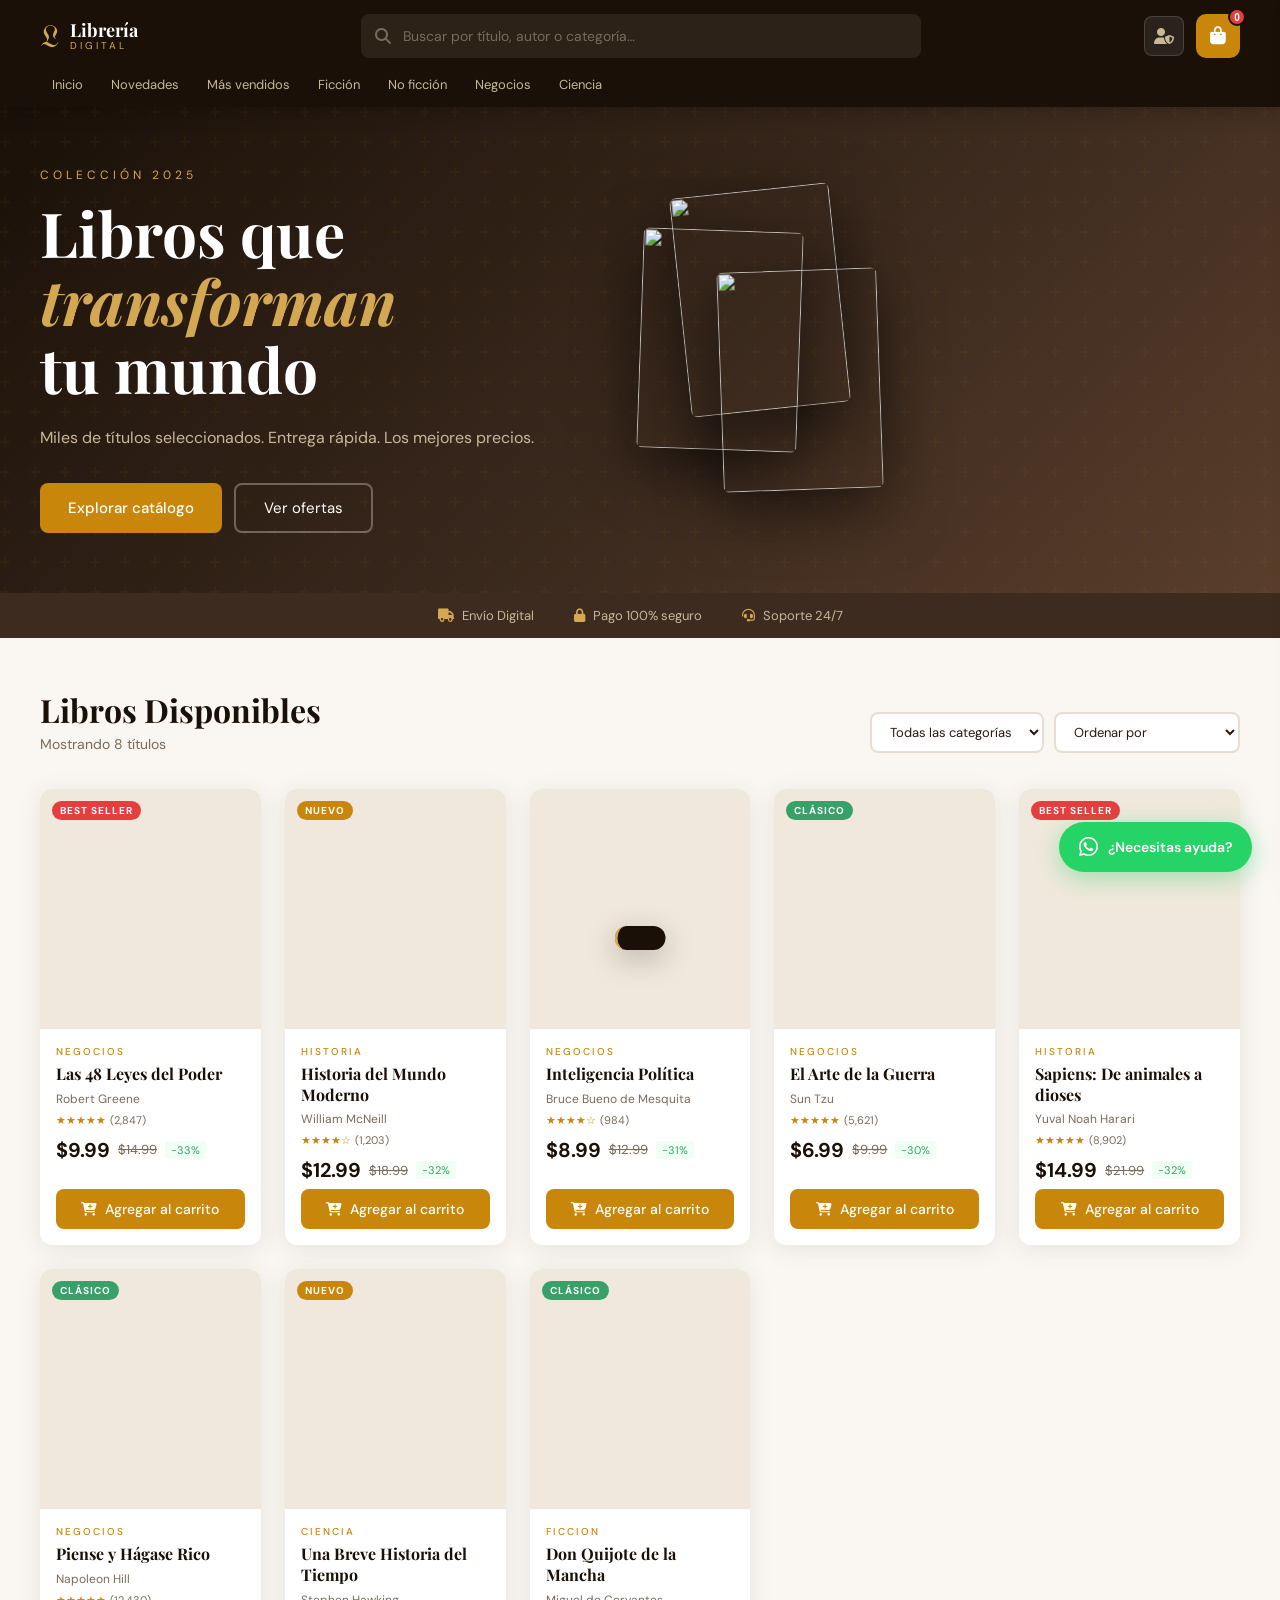
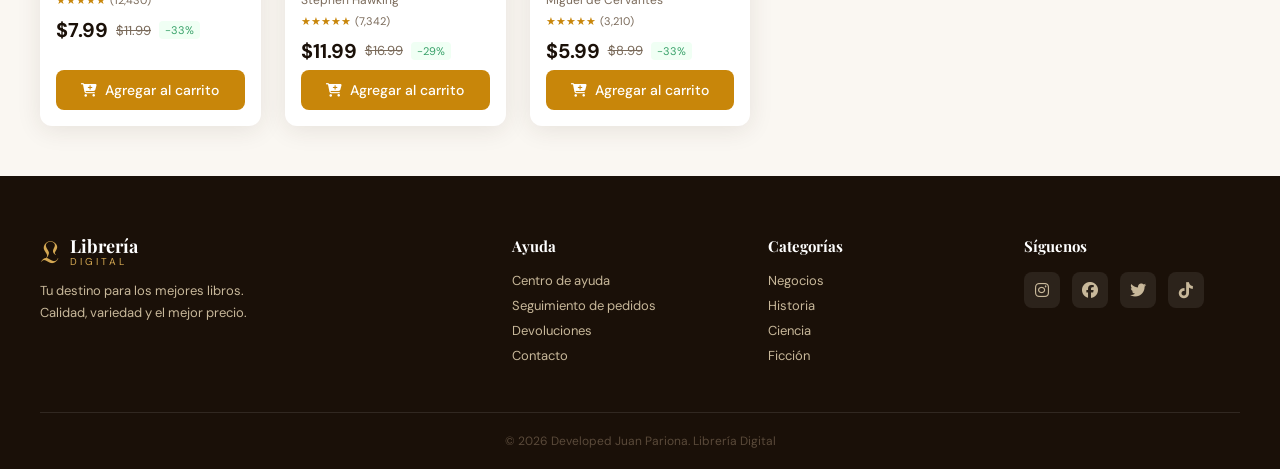
==== commit 1495e75e: "Update index.html" ====
--- a/index.html
+++ b/index.html
@@ -7,6 +7,20 @@
   <link rel="stylesheet" href="style.css" />
   <link rel="stylesheet" href="https://cdnjs.cloudflare.com/ajax/libs/font-awesome/6.5.0/css/all.min.css" />
   <link href="https://fonts.googleapis.com/css2?family=Playfair+Display:ital,wght@0,400;0,700;1,400&family=DM+Sans:wght@300;400;500&display=swap" rel="stylesheet" />
+  <style>
+    .cat-tag {
+      display: inline-flex; align-items: center; gap: 6px;
+      background: var(--cream); border: 1.5px solid var(--border);
+      border-radius: 20px; padding: 6px 12px;
+      font-size: 13px; color: var(--text);
+    }
+    .cat-tag button {
+      background: none; border: none; cursor: pointer;
+      color: var(--text-muted); font-size: 11px; padding: 0;
+      line-height: 1; transition: color .15s;
+    }
+    .cat-tag button:hover { color: #e53e3e; }
+  </style>
 </head>
 <body>
 
@@ -34,28 +48,15 @@
         </button>
       </div>
     </div>
-    <nav class="nav-bar" id="navBar">
-      <a href="#" class="nav-link active" onclick="navFiltrar('all', this)">Inicio</a>
-      <a href="#" class="nav-link" onclick="navFiltrar('new', this)">Novedades</a>
-      <a href="#" class="nav-link" onclick="navFiltrar('bestseller', this)">Más vendidos</a>
-      <a href="#" class="nav-link" onclick="navFiltrar('ficcion', this)">Ficción</a>
-      <a href="#" class="nav-link" onclick="navFiltrar('noficcion', this)">No ficción</a>
-      <a href="#" class="nav-link" onclick="navFiltrar('negocios', this)">Negocios</a>
-      <a href="#" class="nav-link" onclick="navFiltrar('ciencia', this)">Ciencia</a>
+    <nav class="nav-bar">
+      <a href="#">Inicio</a>
+      <a href="#">Novedades</a>
+      <a href="#">Más vendidos</a>
+      <a href="#">Ficción</a>
+      <a href="#">No ficción</a>
+      <a href="#">Negocios</a>
+      <a href="#">Ciencia</a>
     </nav>
-    <button class="hamburger" id="hamburger" onclick="toggleMenu()" aria-label="Menu">
-      <span></span><span></span><span></span>
-    </button>
-    <div class="mobile-menu" id="mobileMenu">
-      <a href="#" onclick="navFiltrar('all',null);toggleMenu()">🏠 Inicio</a>
-      <a href="#" onclick="navFiltrar('new',null);toggleMenu()">✨ Novedades</a>
-      <a href="#" onclick="navFiltrar('bestseller',null);toggleMenu()">🔥 Más vendidos</a>
-      <a href="#" onclick="navFiltrar('ficcion',null);toggleMenu()">📖 Ficción</a>
-      <a href="#" onclick="navFiltrar('noficcion',null);toggleMenu()">📚 No ficción</a>
-      <a href="#" onclick="navFiltrar('negocios',null);toggleMenu()">💼 Negocios</a>
-      <a href="#" onclick="navFiltrar('ciencia',null);toggleMenu()">🔬 Ciencia</a>
-      <a href="ofertas.html" onclick="toggleMenu()">🏷️ Ver ofertas</a>
-    </div>
   </header>
 
   <!-- HERO BANNER -->
@@ -85,15 +86,6 @@
     <div class="badge-item"><i class="fa fa-headset"></i> Soporte 24/7</div>
   </div>
 
-  <!-- SECCIÓN MÁS VENDIDOS -->
-  <section class="mas-vendidos" id="seccionDestacados">
-    <div class="mv-header">
-      <h2 class="section-title"><i class="fa fa-fire" style="color:#e53e3e;font-size:26px"></i> Más Vendidos</h2>
-      <p class="section-sub">Los títulos favoritos de nuestros lectores</p>
-    </div>
-    <div class="mv-carrusel" id="mvCarrusel"></div>
-  </section>
-
   <!-- CATALOGO -->
   <section class="catalogo" id="catalogo">
     <div class="catalogo-header">
@@ -102,7 +94,7 @@
         <p class="section-sub" id="resultado-busqueda">Mostrando todos los títulos</p>
       </div>
       <div class="filtros">
-        <select onchange="filtrarCategoria(this.value)">
+        <select id="filtro-categoria" onchange="filtrarCategoria(this.value)">
           <option value="all">Todas las categorías</option>
           <option value="negocios">Negocios</option>
           <option value="historia">Historia</option>
@@ -293,29 +285,6 @@
         <div class="stat-card"><i class="fa fa-tag"></i><div><span id="stat-precio">$0</span><p>Precio promedio</p></div></div>
         <div class="stat-card"><i class="fa fa-list"></i><div><span id="stat-cats">0</span><p>Categorías</p></div></div>
       </div>
-
-      <!-- EDITOR PORTADA HERO -->
-      <div class="admin-form-section">
-        <h3><i class="fa fa-image"></i> Libros en portada (Hero)</h3>
-        <p style="font-size:13px;color:var(--text-muted);margin-bottom:16px">Selecciona qué 3 libros aparecen en la imagen de portada del sitio.</p>
-        <div class="hero-editor" id="heroEditor">
-          <div class="hero-slot">
-            <label>Posición 1 (fondo)</label>
-            <select id="hero-slot-0" onchange="actualizarHero()"></select>
-            <img class="hero-slot-preview" id="hero-preview-0" src="" alt="" />
-          </div>
-          <div class="hero-slot">
-            <label>Posición 2 (centro)</label>
-            <select id="hero-slot-1" onchange="actualizarHero()"></select>
-            <img class="hero-slot-preview" id="hero-preview-1" src="" alt="" />
-          </div>
-          <div class="hero-slot">
-            <label>Posición 3 (frente)</label>
-            <select id="hero-slot-2" onchange="actualizarHero()"></select>
-            <img class="hero-slot-preview" id="hero-preview-2" src="" alt="" />
-          </div>
-        </div>
-      </div>
       <div class="admin-form-section">
         <h3 id="form-titulo-admin"><i class="fa fa-plus-circle"></i> Agregar nuevo libro</h3>
         <div class="admin-form">
@@ -330,12 +299,7 @@
           </div>
           <div class="form-row">
             <div class="field-group"><label>Categoría *</label>
-              <select id="f-categoria">
-                <option value="negocios">Negocios</option>
-                <option value="historia">Historia</option>
-                <option value="ciencia">Ciencia</option>
-                <option value="ficcion">Ficción</option>
-              </select>
+              <select id="f-categoria"></select>
             </div>
             <div class="field-group"><label>Estrellas (1–5)</label><input type="number" id="f-estrellas" placeholder="5" min="1" max="5" /></div>
             <div class="field-group"><label>Número de reseñas</label><input type="number" id="f-reseñas" placeholder="1000" min="0" /></div>
@@ -365,6 +329,22 @@
           </div>
         </div>
       </div>
+      <!-- GESTIÓN DE CATEGORÍAS -->
+      <div class="admin-form-section">
+        <h3><i class="fa fa-tags"></i> Gestionar Categorías</h3>
+        <p style="font-size:13px;color:var(--text-muted);margin-bottom:16px">Agrega o elimina categorías del catálogo. No puedes eliminar una categoría que tenga libros asignados.</p>
+        <div style="display:flex;gap:10px;margin-bottom:16px">
+          <input type="text" id="nueva-cat-input" placeholder="Ej: Filosofía, Psicología…"
+            style="flex:1;padding:10px 14px;border:2px solid var(--border);border-radius:8px;font-family:'DM Sans',sans-serif;font-size:14px;color:var(--text)"
+            onkeydown="if(event.key==='Enter') agregarCategoria()"
+            onfocus="this.style.borderColor='var(--amber)'" onblur="this.style.borderColor='var(--border)'" />
+          <button class="btn-save" onclick="agregarCategoria()" style="white-space:nowrap">
+            <i class="fa fa-plus"></i> Agregar
+          </button>
+        </div>
+        <div id="cats-lista" style="display:flex;flex-wrap:wrap;gap:8px"></div>
+      </div>
+
       <div class="admin-table-section">
         <div class="admin-table-header">
           <h3><i class="fa fa-table-list"></i> Libros en catálogo</h3>
--- a/style.css
+++ b/style.css
@@ -1318,57 +1318,204 @@
   .help-menu { right: 16px; width: calc(100vw - 32px); bottom: 80px; }
 }
 
-/* ===== MODAL CONFIRMACIÓN PEDIDO ===== */
-.confirm-overlay { z-index: 350; }
-.confirm-modal {
-  width: 460px; max-width: 95vw;
-  z-index: 351;
+/* ===== NAV ACTIVO ===== */
+.nav-bar a.active {
+  color: white;
+  background: rgba(200,134,10,.25);
+  border-bottom: 2px solid var(--gold);
+}
+
+/* ===== HAMBURGUESA ===== */
+.hamburger {
+  display: none;
+  flex-direction: column;
+  justify-content: center;
+  gap: 5px;
+  background: none;
+  border: none;
+  cursor: pointer;
+  padding: 8px;
+  margin-left: auto;
+  margin-right: 16px;
+}
+.hamburger span {
+  display: block;
+  width: 22px; height: 2px;
+  background: #c8b89a;
+  border-radius: 2px;
+  transition: all .3s;
+}
+.hamburger.open span:nth-child(1) { transform: rotate(45deg) translate(5px,5px); }
+.hamburger.open span:nth-child(2) { opacity: 0; }
+.hamburger.open span:nth-child(3) { transform: rotate(-45deg) translate(5px,-5px); }
+
+/* MENÚ MÓVIL */
+.mobile-menu {
+  display: none;
+  flex-direction: column;
+  background: #1f1208;
+  border-top: 1px solid rgba(255,255,255,.08);
+  padding: 8px 0;
+  position: absolute;
+  top: 100%; left: 0; right: 0;
+  z-index: 99;
+  transform: translateY(-10px);
+  opacity: 0;
+  pointer-events: none;
+  transition: all .25s;
+}
+.mobile-menu.open {
+  transform: translateY(0);
+  opacity: 1;
+  pointer-events: all;
+}
+.mobile-menu a {
+  padding: 12px 24px;
+  color: #c8b89a;
+  text-decoration: none;
+  font-size: 14px;
+  border-bottom: 1px solid rgba(255,255,255,.05);
+  transition: background .15s, color .15s;
+}
+.mobile-menu a:hover { background: rgba(200,134,10,.15); color: white; }
+
+@media (max-width: 900px) {
+  .hamburger { display: flex; }
+  .nav-bar { display: none; }
+  .mobile-menu { display: flex; }
+  #header { position: sticky; }
+}
+
+/* ===== MÁS VENDIDOS ===== */
+.mas-vendidos {
+  padding: 40px 40px 30px;
+  background: white;
+  border-bottom: 1px solid var(--border);
+}
+.mv-header {
+  display: flex;
+  align-items: baseline;
+  gap: 12px;
+  margin-bottom: 24px;
+}
+.mv-header .section-title {
+  display: flex;
+  align-items: center;
+  gap: 10px;
+  font-size: 26px;
+}
+.mv-header .section-sub { color: var(--text-muted); font-size: 13px; }
+
+.mv-carrusel {
+  display: flex;
+  gap: 16px;
+  overflow-x: auto;
+  padding-bottom: 12px;
+  scroll-snap-type: x mandatory;
+}
+.mv-carrusel::-webkit-scrollbar { height: 4px; }
+.mv-carrusel::-webkit-scrollbar-thumb { background: var(--border); border-radius: 2px; }
+
+.mv-card {
+  flex-shrink: 0;
+  width: 140px;
+  cursor: pointer;
+  scroll-snap-align: start;
+  transition: transform .25s;
+}
+.mv-card:hover { transform: translateY(-4px); }
+
+.mv-img-wrap {
+  position: relative;
+  height: 185px;
+  border-radius: 8px;
   overflow: hidden;
-  max-height: 90vh;
-  overflow-y: auto;
-}
-.confirm-inner { padding: 36px 32px; text-align: center; }
-.confirm-icono { font-size: 52px; margin-bottom: 12px; }
-.confirm-titulo { font-family: 'Playfair Display', serif; font-size: 26px; color: var(--dark); margin-bottom: 10px; }
-.confirm-sub { font-size: 14px; color: var(--text-muted); line-height: 1.6; margin-bottom: 20px; }
-.confirm-num {
-  background: #f0fff4; border: 1px solid #c6f6d5;
-  border-radius: 10px; padding: 10px 18px;
-  display: flex; justify-content: space-between; align-items: center;
-  margin-bottom: 16px; font-size: 13px; color: #38a169;
-}
-.confirm-num strong { font-size: 15px; color: #276749; }
-.confirm-items {
-  text-align: left; margin-bottom: 14px;
-  border: 1px solid var(--border); border-radius: 10px; overflow: hidden;
-}
-.confirm-item {
-  display: flex; align-items: center; gap: 12px;
-  padding: 10px 14px; border-bottom: 1px solid var(--border);
-}
-.confirm-item:last-child { border-bottom: none; }
-.confirm-item img { width: 40px; height: 52px; object-fit: cover; border-radius: 4px; flex-shrink: 0; }
-.confirm-item-titulo { font-family: 'Playfair Display', serif; font-size: 13px; color: var(--dark); }
-.confirm-item-sub { font-size: 12px; color: var(--text-muted); margin-top: 2px; }
-.confirm-total {
-  display: flex; justify-content: space-between;
-  font-size: 16px; font-weight: 700; color: var(--dark);
-  background: var(--cream); border-radius: 10px; padding: 12px 16px; margin-bottom: 10px;
-}
-.confirm-fecha { font-size: 12px; color: var(--text-muted); margin-bottom: 20px; }
-.confirm-acciones { display: flex; gap: 10px; }
-.confirm-btn-wa {
-  flex: 1; background: #25d366; color: white; border: none;
-  padding: 13px; border-radius: 10px; font-size: 14px;
-  font-family: 'DM Sans', sans-serif; font-weight: 700; cursor: pointer;
-  display: flex; align-items: center; justify-content: center; gap: 8px;
-  transition: background .2s;
-}
-.confirm-btn-wa:hover { background: #1ebe5a; }
-.confirm-btn-seguir {
-  flex: 1; background: white; color: var(--dark);
-  border: 2px solid var(--border); padding: 13px; border-radius: 10px;
-  font-size: 14px; font-family: 'DM Sans', sans-serif; font-weight: 600;
-  cursor: pointer; transition: all .2s;
-}
-.confirm-btn-seguir:hover { border-color: var(--amber); color: var(--amber); }
+  background: #f0e8dc;
+  margin-bottom: 10px;
+  box-shadow: 0 4px 16px rgba(0,0,0,.12);
+}
+.mv-img-wrap img {
+  width: 100%; height: 100%; object-fit: cover;
+  transition: transform .3s;
+}
+.mv-card:hover .mv-img-wrap img { transform: scale(1.06); }
+.mv-ahorro {
+  position: absolute; top: 8px; right: 8px;
+  background: #e53e3e; color: white;
+  font-size: 10px; font-weight: 800;
+  padding: 2px 6px; border-radius: 6px;
+}
+.mv-titulo {
+  font-family: 'Playfair Display', serif;
+  font-size: 13px; line-height: 1.3;
+  color: var(--dark); margin-bottom: 3px;
+  display: -webkit-box;
+  -webkit-line-clamp: 2;
+  -webkit-box-orient: vertical;
+  overflow: hidden;
+}
+.mv-autor { font-size: 11px; color: var(--text-muted); margin-bottom: 5px; }
+.mv-precios { display: flex; align-items: center; gap: 6px; }
+.mv-precio { font-size: 14px; font-weight: 800; color: var(--dark); }
+.mv-orig { font-size: 11px; color: var(--text-muted); text-decoration: line-through; }
+
+@media (max-width: 900px) {
+  .mas-vendidos { padding: 30px 20px; }
+}
+
+/* ===== ANIMACIONES SCROLL ===== */
+.fade-section {
+  opacity: 0;
+  transform: translateY(24px);
+  transition: opacity .6s ease, transform .6s ease;
+}
+.fade-section.visible { opacity: 1; transform: translateY(0); }
+
+.fade-card {
+  opacity: 0;
+  transform: translateY(20px);
+  transition: opacity .5s ease, transform .5s ease;
+}
+.fade-card.visible { opacity: 1; transform: translateY(0); }
+
+/* ===== HERO EDITOR (ADMIN) ===== */
+.hero-editor {
+  display: grid;
+  grid-template-columns: repeat(3, 1fr);
+  gap: 16px;
+}
+.hero-slot {
+  display: flex;
+  flex-direction: column;
+  gap: 8px;
+}
+.hero-slot label {
+  font-size: 11px;
+  font-weight: 700;
+  color: var(--text-muted);
+  text-transform: uppercase;
+  letter-spacing: .5px;
+}
+.hero-slot select {
+  padding: 9px 12px;
+  border: 2px solid var(--border);
+  border-radius: 8px;
+  font-family: 'DM Sans', sans-serif;
+  font-size: 13px;
+  color: var(--text);
+  background: white;
+  transition: border .2s;
+}
+.hero-slot select:focus { outline: none; border-color: var(--amber); }
+.hero-slot-preview {
+  width: 100%;
+  height: 120px;
+  object-fit: cover;
+  border-radius: 8px;
+  border: 2px solid var(--border);
+  display: none;
+  transition: opacity .3s;
+}
+@media (max-width: 700px) {
+  .hero-editor { grid-template-columns: 1fr; }
+}
